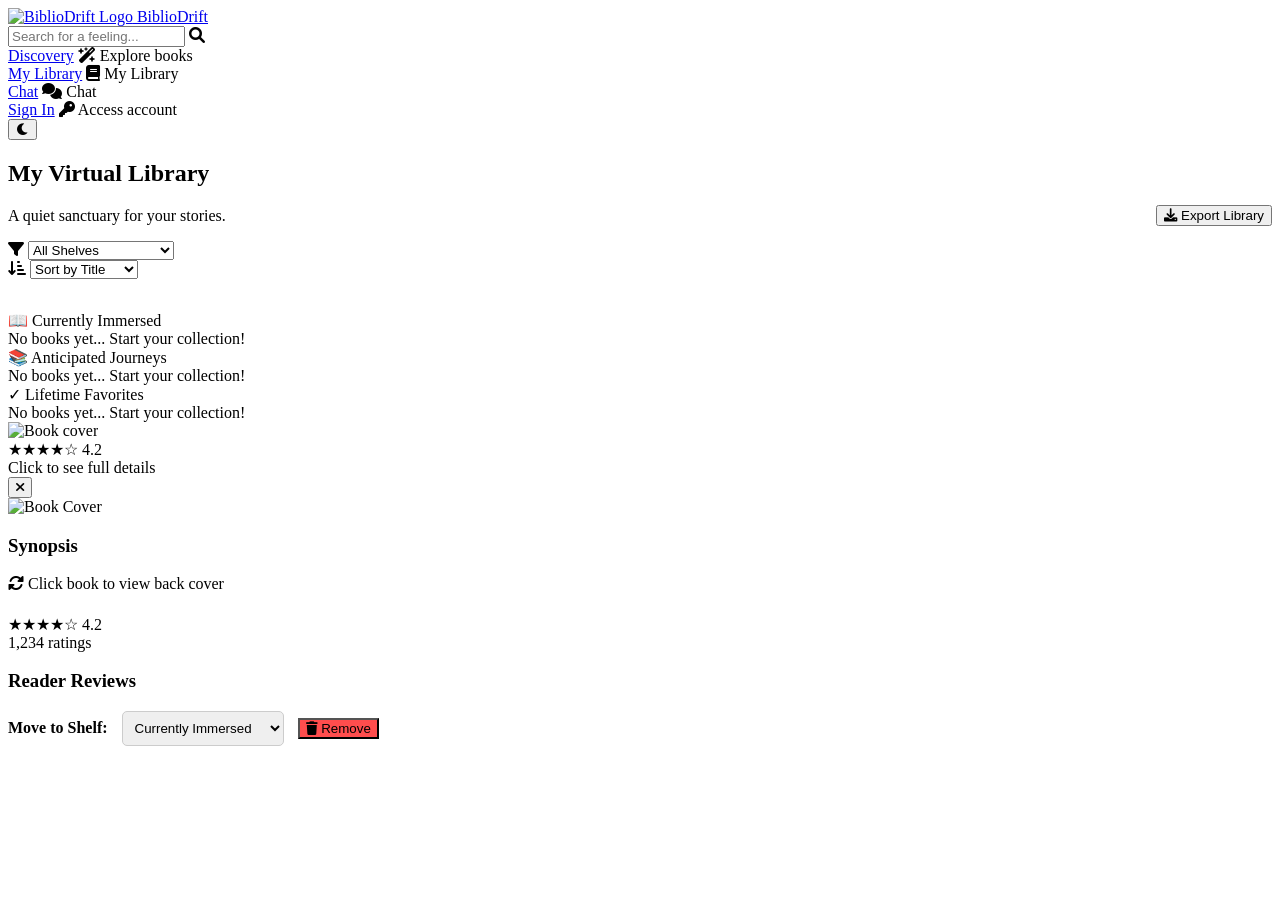
==== library.html @ 1de39220 "Merge branch 'main' into feat/infinite-scroll-pagination" ====
<!DOCTYPE html>
<html lang="en">

<head>
    <meta charset="UTF-8">
    <meta name="viewport" content="width=device-width, initial-scale=1.0">
    <title>My Library | BiblioDrift</title>
    <link rel="stylesheet" href="style.css">
    <link rel="stylesheet" href="style-responsive.css">
    <link
        href="https://fonts.googleapis.com/css2?family=Playfair+Display:ital,wght@0,400;0,600;1,400&family=Georgia&display=swap"
        rel="stylesheet">
    <link rel="stylesheet" href="https://cdnjs.cloudflare.com/ajax/libs/font-awesome/6.0.0/css/all.min.css">
</head>

<body>

    <header>
        <a href="index.html" class="logo">
            <img style="height: 40px" src="biblioDrift_favicon.png" alt="BiblioDrift Logo"> BiblioDrift
        </a>
        <div class="header-controls">
            <div class="search-bar">
                <input type="text" id="searchInput" class="search-input" placeholder="Search for a feeling...">
                <i class="fa-solid fa-search search-icon"></i>
            </div>
            <nav class="nav-links">
                <div class="tooltip">
                    <a href="index.html">Discovery</a>
                    <span class="tooltip-text"><i class="fa-solid fa-wand-magic-sparkles"></i> Explore books</span>
                </div>
                <div class="tooltip">
                    <a href="library.html" class="active">My Library</a>
                    <span class="tooltip-text"><i class="fa-solid fa-book"></i> My Library</span>
                </div>
                <div class="tooltip">
                    <a href="chat.html">Chat</a>
                    <span class="tooltip-text"><i class="fa-solid fa-comments"></i> Chat</span>
                </div>
                <!-- DYNAMIC AUTH LINK -->
                <div class="tooltip">
                    <a href="auth.html" id="navAuthLink">Sign In</a>
                    <span class="tooltip-text" id="navAuthTooltip"><i class="fa-solid fa-key"></i> Access account</span>
                </div>
            </nav>
            <button id="themeToggle" class="btn-icon" title="Toggle Theme">
                <i class="fa-solid fa-moon"></i>
            </button>
        </div>
    </header>

    <main>
        <section class="hero" style="padding-bottom: 2rem; position: relative;">
            <h1>My Virtual Library</h1>
            <p>A quiet sanctuary for your stories.</p>

            <button id="export-library" class="btn-icon" style="position: absolute; top: 45px; right: 0;"
                title="Export Library">
                <i class="fa-solid fa-download"></i> Export Library
            </button>
            <div class="sort-controls">
                <div class="filter-group">
                    <i class="fa-solid fa-filter"></i>
                    <select id="library-filter" class="sort-select">
                        <option value="all">All Shelves</option>
                        <option value="current">Currently Immersed</option>
                        <option value="want">Anticipated Journeys</option>
                        <option value="finished">Finished Books</option>
                    </select>
                </div>
                <div class="filter-group">
                    <i class="fa-solid fa-arrow-down-short-wide"></i>
                    <select id="library-sort" class="sort-select">
                        <option value="title">Sort by Title</option>
                        <option value="author">Sort by Author</option>
                        <option value="rating">Sort by Rating</option>
                        <option value="pages">Sort by Pages</option>
                    </select>
                </div>
            </div>
        </section>


        <!-- 3D Bookshelf Container -->
        <div class="bookshelf-3d-container" id="library-shelves">

            <!-- Currently Reading Shelf -->
            <div class="shelf-section-3d">
                <span class="shelf-label">📖 Currently Immersed</span>
                <div class="bookshelf-3d">
                    <div class="books-row-3d" id="shelf-current-3d">
                        <!-- Books will be injected via JS -->
                    </div>
                </div>
            </div>

            <!-- Want to Read Shelf -->
            <div class="shelf-section-3d">
                <span class="shelf-label">📚 Anticipated Journeys</span>
                <div class="bookshelf-3d">
                    <div class="books-row-3d" id="shelf-want-3d">
                        <!-- Books will be injected via JS -->
                    </div>
                </div>
            </div>

            <!-- Finished Reading Shelf -->
            <div class="shelf-section-3d">
                <span class="shelf-label">✓ Lifetime Favorites</span>
                <div class="bookshelf-3d">
                    <div class="books-row-3d" id="shelf-finished-3d">
                        <!-- Books will be injected via JS -->
                    </div>
                </div>
            </div>

        </div>

        <!-- Book Tooltip (positioned dynamically) -->
        <div class="book-tooltip" id="book-tooltip">
            <div class="tooltip-header">
                <img class="tooltip-cover" id="tooltip-cover" src="" alt="Book cover">
                <div class="tooltip-info">
                    <div class="tooltip-title" id="tooltip-title"></div>
                    <div class="tooltip-author" id="tooltip-author"></div>
                    <div class="tooltip-rating">
                        <span class="tooltip-stars" id="tooltip-stars">★★★★☆</span>
                        <span class="tooltip-rating-text" id="tooltip-rating-text">4.2</span>
                    </div>
                </div>
            </div>
            <div class="tooltip-description" id="tooltip-description"></div>
            <div class="tooltip-hint">Click to see full details</div>
        </div>

        <!-- Book Detail Modal -->
        <div class="book-detail-modal" id="book-detail-modal">
            <button class="modal-close-btn" id="modal-close-btn">
                <i class="fa-solid fa-times"></i>
            </button>
            <div class="book-detail-content">
                <div class="book-expanded-layout">
                    <!-- Left Column: Interactive 3D Book -->
                    <div class="book-stage">
                        <div class="book-3d-scene">
                            <!-- Click on the book to flip it -->
                            <div class="book-object" id="book-3d-object">
                                <!-- Front Face -->
                                <div class="book-face face-front">
                                    <img id="modal-cover" src="" alt="Book Cover">
                                    <div class="spine-overlay"></div>
                                    <div class="lighting-sheen"></div>
                                </div>
                                
                                <!-- Spine Face -->
                                <div class="book-face face-spine"></div>
                                
                                <!-- Back Face -->
                                <div class="book-face face-back">
                                    <div class="back-paper-texture">
                                        <div class="back-content-scroll" id="modal-back-cover">
                                            <!-- Description injected here -->
                                            <h3 class="synopsis-title">Synopsis</h3>
                                            <p id="modal-description" class="book-description-text"></p>
                                        </div>
                                    </div>
                                </div>
                                
                                <!-- Paper Edges -->
                                <div class="book-face face-right"></div>
                                <div class="book-face face-top"></div>
                                <div class="book-face face-bottom"></div>
                            </div>
                        </div>
                        <div class="flip-instruction">
                            <i class="fa-solid fa-rotate"></i> Click book to view back cover
                        </div>
                    </div>

                    <!-- Right Column: Info & Details -->
                    <div class="book-info-panel">
                        <div class="book-header">
                            <h1 class="book-title-large" id="modal-title"></h1>
                            <p class="book-author-large" id="modal-author"></p>
                        </div>

                        <div class="book-stats-row">
                            <div class="stat-item">
                                <div class="book-rating-large">
                                    <span class="rating-stars-large" id="modal-stars">★★★★☆</span>
                                    <span class="rating-score" id="modal-rating-score">4.2</span>
                                </div>
                                <span class="stat-label" id="modal-rating-count">1,234 ratings</span>
                            </div>
                            <div class="stat-item">
                                <div class="book-categories" id="modal-categories"></div>
                            </div>
                        </div>
                        
                        <div class="book-reviews-section">
                            <h3>Reader Reviews</h3>
                            <div id="modal-reviews" class="reviews-scroll-container">
                                <!-- Reviews injected via JS -->
                            </div>
                        </div>

                        <div class="book-actions-section">
                            <label for="modal-shelf-select" style="margin-right: 10px; font-weight: bold;">Move to Shelf:</label>
                            <select id="modal-shelf-select" class="shelf-select" style="padding: 0.5rem; border-radius: 5px; border: 1px solid #ccc;">
                                <option value="current">Currently Immersed</option>
                                <option value="want">Anticipated Journeys</option>
                                <option value="finished">Lifetime Favorites</option>
                            </select>
                            <!-- Issue #23: Remove from Library button UI -->
                            <button class="action-btn-primary remove-from-library" id="modal-remove-btn" style="margin-left: 10px; background-color: #ff4d4d;">
                                <i class="fa-solid fa-trash"></i>
                                Remove
                            </button>
                        </div>
                    </div>
                </div>
            </div>
        </div>

    </main>

    <script src="library-3d.js"></script>
    <script src="app.js"></script>
    <script src="footer.js"></script>
    <script src="script/header-scroll.js"></script>
    <script>
        document.addEventListener('DOMContentLoaded', () => {
            const isLoggedIn = localStorage.getItem('isLoggedIn') === 'true';
            if (isLoggedIn) {
                const link = document.getElementById('navAuthLink');
                const tooltip = document.getElementById('navAuthTooltip');

                if (link) {
                    link.innerHTML = '<i class="fa-solid fa-user"></i>';
                    link.href = 'profile.html';
                    link.classList.remove('active'); // library is active, not profile
                }
                if (tooltip) {
                    tooltip.innerHTML = '<i class="fa-solid fa-address-card"></i> View Profile';
                }
            }
        });
    </script>
</body>

</html>
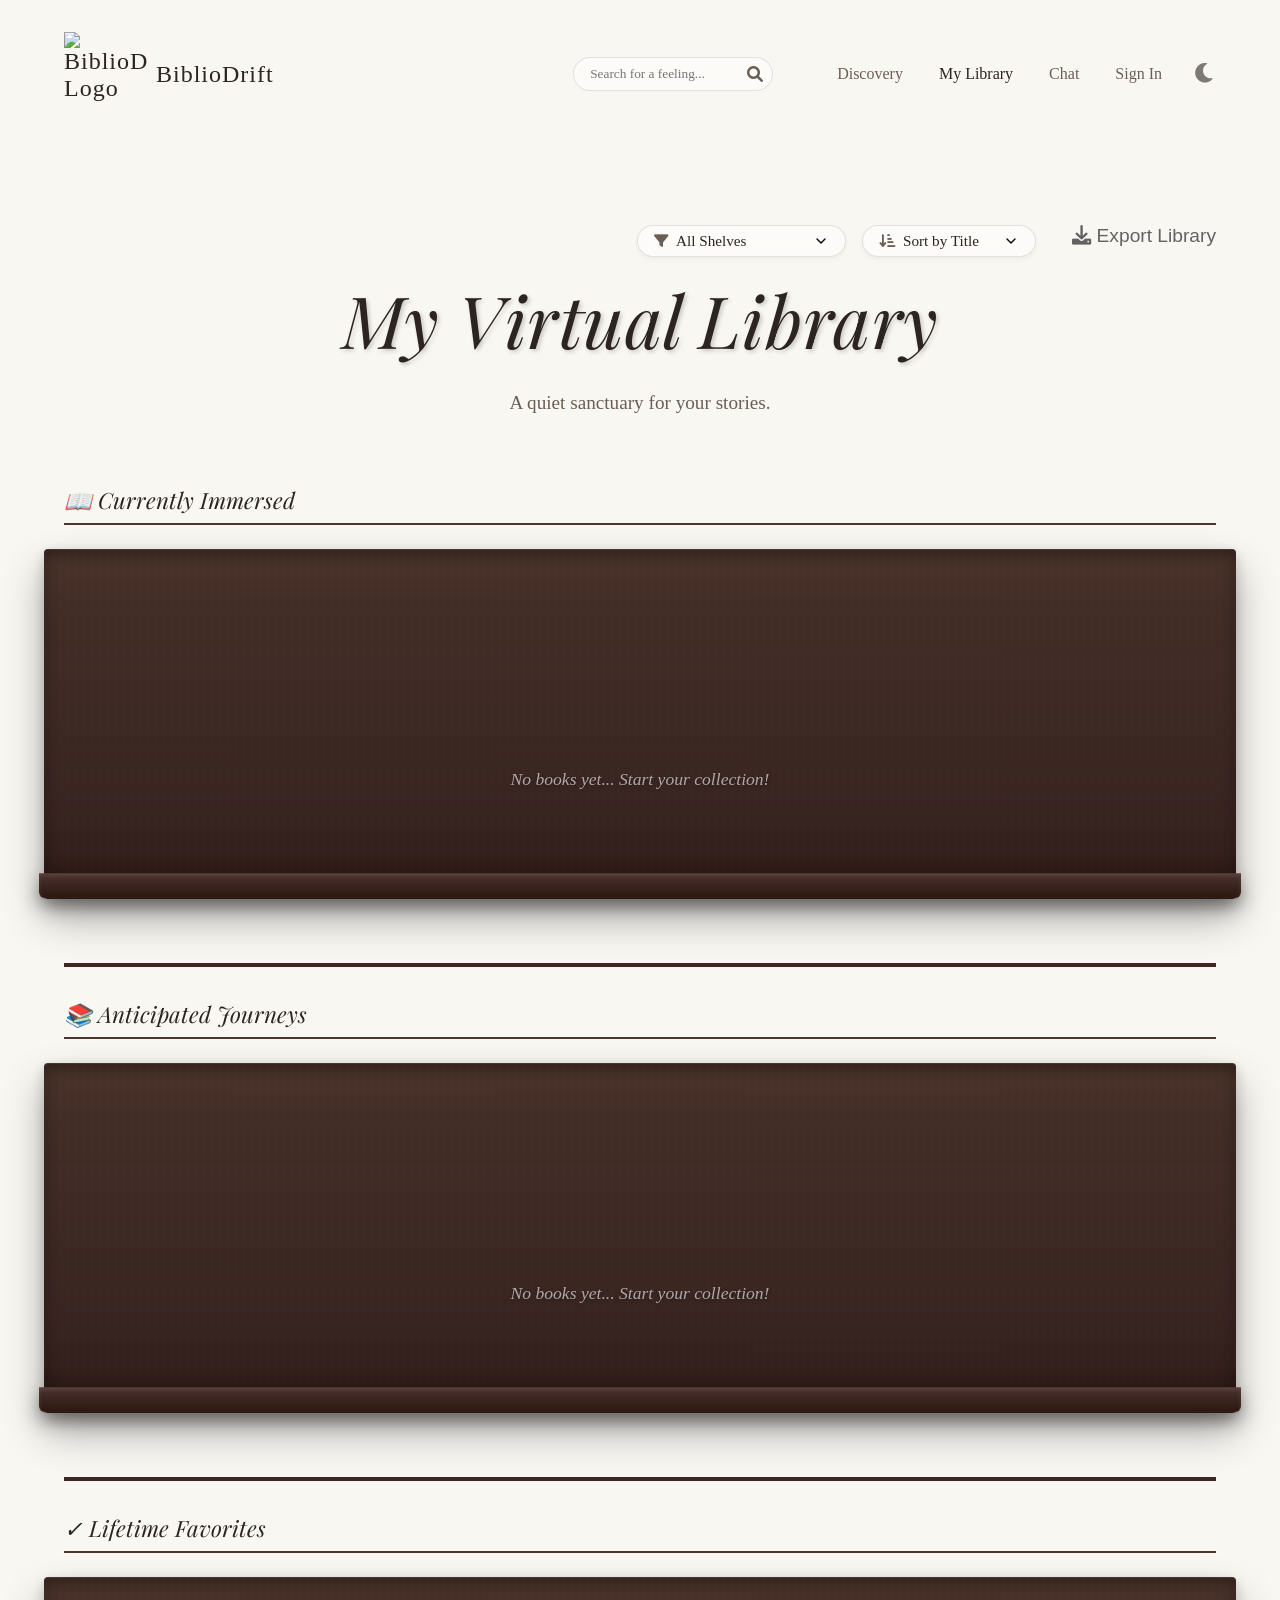
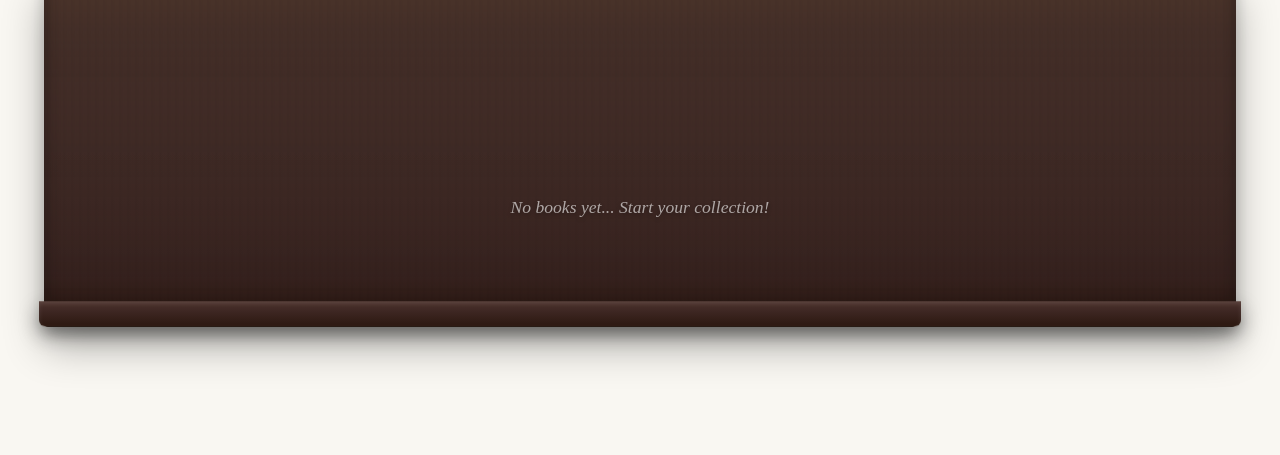
==== commit a520153a: "Merge main into review-pr-176: resolved conflicts, kept PR #176 3D book features" ====
--- a/library.html
+++ b/library.html
@@ -224,7 +224,9 @@
 
     </main>
 
+    <script src="config.js"></script>
     <script src="library-3d.js"></script>
+    <script src="config.js"></script>
     <script src="app.js"></script>
     <script src="footer.js"></script>
     <script src="script/header-scroll.js"></script>
--- a/style.css
+++ b/style.css
@@ -0,0 +1,6867 @@
+:root {
+    /* Day Theme (Default) */
+    --bg-color: #f9f7f2;
+    --header-bg: rgba(249, 247, 242, 0.8);
+    --text-main: #2c2420;
+    --text-muted: #6b5e55;
+    --accent-gold: #d4af37;
+    --wood-dark: #5d4037;
+    --wood-light: #8d6e63;
+    --glass-bg: rgba(255, 255, 255, 0.1);
+    --glass-border: rgba(255, 255, 255, 0.2);
+    --shadow-soft: 0 10px 30px rgba(0, 0, 0, 0.05);
+    --input-bg: rgba(255, 255, 255, 0.5);
+    --input-border: rgba(0, 0, 0, 0.1);
+    --book-bg: #fff;
+    --paper-color: #fffdf9;
+
+    /* Vibe Colors */
+    --vibe-mystery: #78909c;
+    --vibe-romance: #ef9a9a;
+    --vibe-classic: #a1887f;
+
+    /* Dimensions */
+    --book-width: 160px;
+    --book-height: 240px;
+    --book-thick: 40px;
+
+    /* Z-Index Scale */
+    --z-base: 1;
+    --z-book-hover: 100;
+    --z-header: 500;
+    --z-overlay: 900;
+    --z-modal: 1000;
+    --z-tooltip: 1500;
+    --z-toast: 2000;
+}
+
+/* Infinite Scroll Sentinel */
+.scroll-sentinel {
+    display: flex;
+    justify-content: center;
+    align-items: center;
+    gap: 10px;
+    padding: 2rem;
+    width: 100%;
+    color: var(--text-muted, #777);
+    transition: opacity 0.3s ease;
+}
+
+.scroll-sentinel.hidden {
+    display: none;
+    opacity: 0;
+    pointer-events: none;
+}
+
+.scroll-sentinel .fa-spinner {
+    color: var(--text-muted);
+    animation: spin 1s linear infinite;
+}
+
+.cozy-text {
+    font-style: italic;
+    color: var(--text-muted);
+}
+
+@keyframes spin {
+    from { transform: rotate(0deg); }
+    to { transform: rotate(360deg); }
+}
+
+[data-theme="night"] {
+    /* Night Theme (Dark Wood) */
+    --bg-color: #1e1a18;
+    --header-bg: rgba(30, 26, 24, 0.85);
+    --text-main: #e0d5cb;
+    --text-muted: #a89a8e;
+    --accent-gold: #fccb4e;
+    --wood-dark: #3e2723;
+    --wood-light: #5d4037;
+    --glass-bg: rgba(0, 0, 0, 0.3);
+    --glass-border: rgba(255, 255, 255, 0.05);
+    --shadow-soft: 0 10px 40px rgba(0, 0, 0, 0.4);
+    --input-bg: rgba(0, 0, 0, 0.2);
+    --input-border: rgba(255, 255, 255, 0.1);
+    --book-bg: #2c2420;
+    --paper-color: #e0d5cb;
+}
+
+* {
+    box-sizing: border-box;
+    margin: 0;
+    padding: 0;
+}
+
+html {
+    scroll-behavior: smooth;
+}
+
+body {
+    background-color: var(--bg-color);
+    color: var(--text-main);
+    font-family: "Georgia", serif;
+    /* Classic serif for books */
+    overflow-x: hidden;
+    min-height: 100vh;
+}
+
+/* Global Wooden Scrollbar Styling */
+::-webkit-scrollbar {
+    width: 12px;
+}
+
+::-webkit-scrollbar-track {
+    background: var(--bg-color);
+}
+
+::-webkit-scrollbar-thumb {
+    background: linear-gradient(180deg, var(--wood-dark), var(--wood-light));
+    border-radius: 6px;
+    border: 2px solid var(--bg-color);
+}
+
+::-webkit-scrollbar-thumb:hover {
+    background: linear-gradient(180deg, var(--wood-light), var(--wood-dark));
+    box-shadow: inset 0 0 6px rgba(0, 0, 0, 0.3);
+}
+
+h1,
+h2,
+h3 {
+    font-weight: normal;
+    font-family: "Playfair Display", serif;
+    /* Elegant headings */
+}
+
+/* --- Layout --- */
+header {
+    padding: 2rem 4rem;
+    display: flex;
+    justify-content: space-between;
+    align-items: center;
+    position: sticky;
+    top: 0;
+    z-index: 100;
+    background: var(--header-bg);
+    backdrop-filter: blur(10px);
+    transition: background 0.5s ease;
+}
+
+.header-controls {
+    display: flex;
+    align-items: center;
+    gap: 2rem;
+}
+
+.search-bar {
+    position: relative;
+    display: flex;
+    align-items: center;
+}
+
+.search-input {
+    background: var(--input-bg);
+    border: 1px solid var(--input-border);
+    padding: 0.5rem 1rem;
+    border-radius: 20px;
+    font-family: "Georgia", serif;
+    width: 200px;
+    transition: all 0.3s ease;
+    outline: none;
+    color: var(--text-main);
+}
+
+.search-input:focus {
+    background: var(--book-bg);
+    width: 300px;
+    box-shadow: var(--shadow-soft);
+}
+
+.search-icon {
+    position: absolute;
+    right: 10px;
+    color: var(--text-muted);
+    cursor: pointer;
+    transition: color 0.3s ease;
+}
+
+.search-icon:hover {
+    color: var(--text-main);
+}
+
+.logo {
+    font-size: 1.5rem;
+    letter-spacing: 1px;
+    color: var(--text-main);
+    text-decoration: none;
+    display: flex;
+    align-items: center;
+    gap: 0.5rem;
+}
+
+.nav-links a {
+    text-decoration: none;
+    color: var(--text-muted);
+    margin-left: 2rem;
+    transition: color 0.3s ease;
+}
+
+.nav-links a:hover,
+.nav-links a.active {
+    color: var(--text-main);
+}
+
+/* === ANIMATED HOVER TOOLTIPS FOR NAVIGATION (NEW) === */
+.tooltip {
+    position: relative;
+    display: inline-block;
+}
+
+.tooltip-text {
+    position: absolute;
+    left: 50%;
+    bottom: calc(100% + 8px);
+    transform: translateX(-50%) scale(0.95) translateY(6px);
+    padding: 10px 14px;
+    background: #fffaf3;
+    color: #2b2b2b;
+    font-size: 13px;
+    font-weight: 500;
+    white-space: nowrap;
+    border-radius: 10px;
+    box-shadow: 0 8px 20px rgba(0, 0, 0, 0.15);
+    border: 1px solid rgba(0, 0, 0, 0.08);
+    opacity: 0;
+    visibility: hidden;
+    pointer-events: none;
+    transition: all 0.25s ease;
+    z-index: 9999;
+}
+
+.tooltip-text::after {
+    content: "";
+    position: absolute;
+    top: 100%;
+    left: 50%;
+    transform: translateX(-50%) rotate(45deg);
+    width: 12px;
+    height: 12px;
+    background: #fffaf3;
+    border-left: 1px solid rgba(0, 0, 0, 0.08);
+    border-bottom: 1px solid rgba(0, 0, 0, 0.08);
+}
+
+.tooltip:hover .tooltip-text {
+    opacity: 1;
+    visibility: visible;
+    transform: translateX(-40%) scale(1) translateY(0);
+}
+
+.tooltip-text i {
+    margin-right: 5px;
+    color: var(--accent-gold);
+}
+
+main {
+    padding: 2rem 4rem;
+    max-width: 1400px;
+    margin: 0 auto;
+}
+
+/* --- Hero --- */
+.hero {
+    text-align: center;
+    padding: 6rem 1rem;
+    animation: heroFade 1s ease-out;
+}
+
+@keyframes heroFade {
+    from {
+        opacity: 0;
+        transform: translateY(15px);
+    }
+
+    to {
+        opacity: 1;
+        transform: translateY(0);
+    }
+}
+
+.hero h1 {
+    font-size: clamp(2.5rem, 8vw, 4.5rem);
+    margin-bottom: 1.5rem;
+    font-style: italic;
+    line-height: 1.2;
+    letter-spacing: 0.5px;
+    text-shadow: 2px 2px 4px rgba(0, 0, 0, 0.2);
+}
+
+.hero p {
+    color: var(--text-muted);
+    font-size: 1.2rem;
+    line-height: 1.8;
+    max-width: 55ch;
+    margin: 0 auto;
+}
+
+/* --- Curated Tables (Horizontal Scroll) --- */
+.curated-section {
+    margin-bottom: 6rem;
+}
+
+.section-header {
+    margin-bottom: 2rem;
+    border-bottom: 1px solid rgba(0, 0, 0, 0.05);
+    padding-bottom: 0.5rem;
+    display: flex;
+    justify-content: space-between;
+    align-items: baseline;
+}
+
+.curated-row {
+    display: flex;
+    gap: 3rem;
+    padding: 2rem 1rem;
+    overflow-x: visible;
+    /* Allow 3D overflow */
+    perspective: 1000px;
+}
+
+/* --- 3D Book Component --- */
+.book-scene {
+    position: relative;
+    width: var(--book-width);
+    height: var(--book-height);
+    perspective: 1000px;
+    cursor: pointer;
+    /* Random slight rotation for organic feel - handled in JS usually, but default here */
+}
+
+.book {
+    width: 100%;
+    height: 100%;
+    position: relative;
+    transform-style: preserve-3d;
+    /* Bouncy cozy feel */
+    transform-origin: center center -20px;
+    /* Pivot inside the book */
+    animation: floatIn 0.8s ease-out backwards;
+}
+
+@keyframes floatIn {
+    from {
+        opacity: 0;
+        transform: translateY(50px) scale(0.9);
+    }
+
+    to {
+        opacity: 1;
+        transform: translateY(0) scale(1);
+    }
+}
+
+.book.flipped {
+    transform: rotateY(180deg) scale(1.2) translateZ(50px);
+    /* Expand and bring closer */
+    z-index: 100;
+}
+
+/* Book Faces */
+.book__face {
+    position: absolute;
+    width: 100%;
+    height: 100%;
+    backface-visibility: hidden;
+    /* Hide back when front is clear */
+    border-radius: 4px 8px 8px 4px;
+    box-shadow: 5px 5px 15px rgba(0, 0, 0, 0.15);
+}
+
+.book__face--front {
+    background: var(--book-bg);
+    transform: rotateY(0deg);
+    z-index: 2;
+}
+
+.book__face--front img {
+    width: 100%;
+    height: 100%;
+    object-fit: cover;
+    border-radius: 4px 8px 8px 4px;
+}
+
+.book__face--back {
+    transform: rotateY(180deg);
+    background: var(--paper-color);
+    /* Paper color */
+    padding: 1.5rem;
+    display: flex;
+    flex-direction: column;
+    justify-content: space-between;
+    border: 1px solid var(--glass-border);
+    z-index: 1;
+    color: #2c2420;
+    /* Keep text dark for paper feel even in night mode */
+}
+
+/* The Spine */
+.book__face--spine {
+    position: absolute;
+    width: var(--book-thick);
+    height: 100%;
+    left: 0;
+    top: 0;
+    transform: rotateY(-90deg) translateZ(calc(var(--book-thick) / 2));
+}
+
+/* Improved 3D Box Model */
+/* Re-defining .book for proper thickness volume */
+.book {
+    transform-origin: center center -20px;
+    /* Pivot inside the book */
+}
+
+.book__face--front {
+    transform: translateZ(20px);
+}
+
+.book__face--back {
+    transform: rotateY(180deg) translateZ(20px);
+}
+
+.book__face--spine {
+    width: 40px;
+    height: 100%;
+    background: #333;
+    /* Default spine color */
+    transform: rotateY(-90deg) translateZ(20px);
+    /* Adjust positioning to be flush left of front face */
+    left: -20px;
+    /* Half thickness */
+}
+
+.book__face--right {
+    /* Pages */
+    width: 40px;
+    height: 100%;
+    background: linear-gradient(to right, #fff, #f0f0f0 20%, #fff 40%);
+    transform: rotateY(90deg) translateZ(140px);
+    /* Width - half thickness */
+    left: auto;
+    right: -20px;
+}
+
+/* Hover Effect: Pull out */
+.book-scene:hover .book:not(.flipped) {
+    transform: translateZ(30px) translateY(-10px) rotateY(-10deg);
+}
+
+/* Glassmorphism Overlay (Quick view) */
+.glass-overlay {
+    position: absolute;
+    bottom: 10px;
+    left: 10px;
+    right: 10px;
+    background: rgba(255, 255, 255, 0.7);
+    backdrop-filter: blur(8px);
+    padding: 0.5rem;
+    border-radius: 6px;
+    opacity: 0;
+    transform: translateY(10px);
+    transition: all 0.3s ease;
+    pointer-events: none;
+    /* Let clicks pass to book */
+}
+
+.book-scene:hover .glass-overlay {
+    opacity: 1;
+    transform: translateY(0);
+}
+
+/* Back of book content */
+.handwritten-note {
+    font-family: "Courier New", Courier, monospace;
+    /* Placeholder for handwriting font */
+    color: var(--text-muted);
+    font-size: 0.9rem;
+    line-height: 1.4;
+    background: #fffdc2;
+    padding: 10px;
+    transform: rotate(-2deg);
+    box-shadow: 2px 2px 5px rgba(0, 0, 0, 0.1);
+    margin-bottom: 1rem;
+}
+
+.book-actions {
+    display: flex;
+    gap: 0.5rem;
+}
+
+.btn-icon {
+    border: none;
+    background: none;
+    cursor: pointer;
+    font-size: 1.2rem;
+    opacity: 0.6;
+    transition: opacity 0.2s;
+}
+
+.btn-icon:hover {
+    opacity: 1;
+    transform: scale(1.1);
+}
+
+/* --- Virtual Shelves --- */
+.shelves-container {
+    display: flex;
+    flex-direction: column;
+    gap: 4rem;
+    padding: 2rem 0;
+}
+
+.shelf-row {
+    position: relative;
+    padding: 0 2rem 1.5rem 2rem;
+    /* Realistic Wood Texture Gradient */
+    background:
+        repeating-linear-gradient(90deg,
+            transparent 0,
+            transparent 4px,
+            rgba(0, 0, 0, 0.02) 5px,
+            transparent 10px),
+        linear-gradient(to bottom, #5d4037 0%, #3e2723 100%);
+    border-bottom: 25px solid #281a15;
+    /* Thicker front lip */
+    border-radius: 4px;
+    box-shadow:
+        0 20px 20px -10px rgba(0, 0, 0, 0.3),
+        inset 0 2px 20px rgba(0, 0, 0, 0.2);
+    display: flex;
+    align-items: flex-end;
+    gap: 1.5rem;
+    /* More spacing for expanded books */
+    min-height: 280px;
+}
+
+.shelf-row::after {
+    /* Depth shadow on wall behind books */
+    content: "";
+    position: absolute;
+    bottom: 25px;
+    /* Above bottom lip */
+    left: 0;
+    right: 0;
+    height: 100%;
+    z-index: -1;
+    background: linear-gradient(to bottom,
+            rgba(0, 0, 0, 0.1),
+            rgba(0, 0, 0, 0.4));
+    pointer-events: none;
+}
+
+.shelf-label {
+    position: absolute;
+    top: -20px;
+    left: 0;
+    font-size: 1.2rem;
+    color: var(--wood-light);
+    font-style: italic;
+}
+
+/* --- Mood Analysis Styles --- */
+
+/* Mood Tags on Book Covers */
+.mood-tags {
+    position: absolute;
+    top: 5px;
+    left: 5px;
+    display: flex;
+    flex-direction: column;
+    gap: 2px;
+}
+
+.mood-tag {
+    background: rgba(0, 0, 0, 0.7);
+    color: white;
+    padding: 2px 6px;
+    border-radius: 10px;
+    font-size: 0.7rem;
+    font-weight: bold;
+    text-transform: capitalize;
+}
+
+/* Mood-specific colors */
+.mood-cozy {
+    background: #8d6e63 !important;
+}
+
+.mood-dark {
+    background: #424242 !important;
+}
+
+.mood-mysterious {
+    background: #5e35b1 !important;
+}
+
+.mood-romantic {
+    background: #e91e63 !important;
+}
+
+.mood-adventurous {
+    background: #ff5722 !important;
+}
+
+.mood-melancholy {
+    background: #607d8b !important;
+}
+
+.mood-uplifting {
+    background: #4caf50 !important;
+}
+
+.mood-intense {
+    background: #f44336 !important;
+}
+
+.mood-whimsical {
+    background: #9c27b0 !important;
+}
+
+.mood-thought-provoking {
+    background: #795548 !important;
+}
+
+/* Glass overlay mood tags */
+.glass-mood-tags {
+    margin-top: 0.5rem;
+    display: flex;
+    gap: 0.25rem;
+    flex-wrap: wrap;
+}
+
+.glass-mood-tag {
+    background: rgba(255, 255, 255, 0.3);
+    padding: 1px 4px;
+    border-radius: 8px;
+    font-size: 0.6rem;
+    text-transform: capitalize;
+}
+
+/* Back of book mood analysis */
+.mood-analysis {
+    margin-top: 1rem;
+    padding-top: 0.5rem;
+    border-top: 1px solid rgba(0, 0, 0, 0.1);
+}
+
+.mood-tags-back {
+    display: flex;
+    gap: 0.25rem;
+    flex-wrap: wrap;
+    margin-top: 0.25rem;
+}
+
+.mood-tag-small {
+    background: var(--accent-gold);
+    color: white;
+    padding: 1px 4px;
+    border-radius: 6px;
+    font-size: 0.6rem;
+    text-transform: capitalize;
+}
+
+/* Mood Analysis Modal */
+.mood-modal {
+    position: fixed;
+    top: 0;
+    left: 0;
+    width: 100%;
+    height: 100%;
+    background: rgba(0, 0, 0, 0.7);
+    display: flex;
+    justify-content: center;
+    align-items: center;
+    z-index: 1000;
+    backdrop-filter: blur(5px);
+}
+
+.mood-modal-content {
+    background: var(--book-bg);
+    border-radius: 12px;
+    max-width: 500px;
+    width: 90%;
+    max-height: 80vh;
+    overflow-y: auto;
+    box-shadow: var(--shadow-soft);
+    border: 1px solid var(--glass-border);
+}
+
+.mood-modal-header {
+    padding: 1.5rem;
+    border-bottom: 1px solid var(--glass-border);
+    display: flex;
+    justify-content: space-between;
+    align-items: center;
+}
+
+.mood-modal-header h3 {
+    margin: 0;
+    color: var(--text-main);
+}
+
+.close-modal {
+    background: none;
+    border: none;
+    font-size: 1.5rem;
+    cursor: pointer;
+    color: var(--text-muted);
+    padding: 0;
+    width: 30px;
+    height: 30px;
+    display: flex;
+    align-items: center;
+    justify-content: center;
+}
+
+.close-modal:hover {
+    color: var(--text-main);
+}
+
+.mood-modal-body {
+    padding: 1.5rem;
+}
+
+.mood-section {
+    margin-bottom: 1.5rem;
+}
+
+.mood-section h4 {
+    margin: 0 0 0.5rem 0;
+    color: var(--text-main);
+    font-size: 1rem;
+}
+
+/* Sentiment Bar */
+.sentiment-bar {
+    width: 100%;
+    height: 8px;
+    background: #e0e0e0;
+    border-radius: 4px;
+    overflow: hidden;
+    margin: 0.5rem 0;
+}
+
+.sentiment-fill {
+    height: 100%;
+    background: linear-gradient(to right, #f44336, #ff9800, #4caf50);
+    transition: width 0.3s ease;
+}
+
+/* Large mood tags in modal */
+.mood-tags-large {
+    display: flex;
+    gap: 0.5rem;
+    flex-wrap: wrap;
+}
+
+.mood-tag-large {
+    padding: 0.5rem 1rem;
+    border-radius: 20px;
+    font-size: 0.9rem;
+    font-weight: bold;
+    color: white;
+    text-transform: capitalize;
+}
+
+/* Vibe quote styling */
+.vibe-quote {
+    background: var(--paper-color);
+    padding: 1rem;
+    border-radius: 8px;
+    font-style: italic;
+    color: #2c2420;
+    border-left: 4px solid var(--accent-gold);
+    margin: 0.5rem 0;
+}
+
+/* Mood button in book actions */
+.mood-btn {
+    color: var(--accent-gold) !important;
+}
+
+.mood-btn:hover {
+    color: var(--wood-dark) !important;
+    transform: scale(1.1);
+}
+
+/* Responsive mood modal */
+@media (max-width: 768px) {
+    .mood-modal-content {
+        width: 95%;
+        margin: 1rem;
+    }
+
+    .mood-tags-large {
+        flex-direction: column;
+    }
+
+    .mood-tag-large {
+        text-align: center;
+    }
+}
+
+/* Utilities */
+.hidden {
+    display: none;
+}
+
+.fade-in {
+    animation: fadeIn 1s ease;
+}
+
+@keyframes fadeIn {
+    from {
+        opacity: 0;
+        transform: translateY(10px);
+    }
+
+    to {
+        opacity: 1;
+        transform: translateY(0);
+    }
+}
+
+/* Theme Toggle Button Enhancement */
+#themeToggle {
+    font-size: 1.4rem;
+    color: var(--text-main);
+    cursor: pointer;
+    transition:
+        transform 0.3s ease,
+        color 0.3s ease;
+}
+
+#themeToggle:hover {
+    transform: rotate(15deg) scale(1.1);
+    color: var(--accent-gold);
+}
+
+/* --- Back to Top Button --- */
+.back-to-top {
+    position: fixed;
+    bottom: 2rem;
+    right: 2rem;
+    width: 3rem;
+    height: 3rem;
+    border-radius: 50%;
+    background: var(--header-bg);
+    border: 1px solid var(--glass-border);
+    box-shadow: var(--shadow-soft);
+    display: flex;
+    justify-content: center;
+    align-items: center;
+    z-index: 999;
+    opacity: 1;
+    visibility: visible;
+    transition: all 0.4s ease;
+    backdrop-filter: blur(5px);
+}
+
+.back-to-top.hidden {
+    opacity: 0;
+    visibility: hidden;
+    transform: translateY(20px);
+}
+
+.back-to-top:hover {
+    background: var(--book-bg);
+    transform: translateY(-5px);
+    box-shadow: 0 15px 30px rgba(0, 0, 0, 0.15);
+    color: var(--accent-gold);
+}
+
+/*Footer design */
+
+.footer {
+    min-height: 120px;
+    width: 100%;
+    background-color: #222;
+    display: flex;
+    flex-direction: column;
+    justify-content: center;
+    align-items: center;
+    gap: 1.2rem;
+    padding: 2rem 0;
+    margin-top: 4rem;
+}
+
+.social_icons {
+    display: flex;
+    gap: 2rem;
+    z-index: 999;
+}
+
+.social_icons a {
+    color: var(--accent-gold);
+    font-size: 2rem;
+    transition:
+        transform 0.3s ease,
+        color 0.3s ease;
+    text-decoration: none;
+}
+
+.social_icons a:hover {
+    color: white;
+    transform: translateY(-5px);
+}
+
+.reading-progress {
+    margin-top: 0.75rem;
+    opacity: 0.85;
+}
+
+.progress-slider {
+    width: 100%;
+    accent-color: var(--accent-gold);
+}
+
+.reading-progress small {
+    font-size: 0.7rem;
+    opacity: 0.7;
+}
+
+/* --- Glass Modal --- */
+.glass-modal {
+    margin: auto;
+    width: 90%;
+    max-width: 900px;
+    background: transparent;
+    border: none;
+    padding: 0;
+    overflow: visible;
+}
+
+.glass-modal::backdrop {
+    background: rgba(0, 0, 0, 0.4);
+    backdrop-filter: blur(5px);
+}
+
+.modal-content {
+    background: rgba(255, 255, 255, 0.65);
+    backdrop-filter: blur(20px);
+    -webkit-backdrop-filter: blur(20px);
+    border: 1px solid var(--glass-border);
+    border-radius: 20px;
+    box-shadow: 0 25px 50px -12px rgba(0, 0, 0, 0.25);
+    padding: 2.5rem;
+    position: relative;
+    overflow: hidden;
+    animation: modalIn 0.4s cubic-bezier(0.175, 0.885, 0.32, 1.275);
+}
+
+[data-theme="night"] .modal-content {
+    background: rgba(30, 26, 24, 0.8);
+    border: 1px solid rgba(255, 255, 255, 0.1);
+}
+
+@keyframes modalIn {
+    from {
+        opacity: 0;
+        transform: scale(0.9) translateY(20px);
+    }
+
+    to {
+        opacity: 1;
+        transform: scale(1) translateY(0);
+    }
+}
+
+.close-modal-btn {
+    position: absolute;
+    top: 1.5rem;
+    right: 1.5rem;
+    background: var(--glass-bg);
+    border: none;
+    width: 2.5rem;
+    height: 2.5rem;
+    border-radius: 50%;
+    cursor: pointer;
+    font-size: 1.2rem;
+    color: var(--text-muted);
+    transition: all 0.2s;
+    display: flex;
+    justify-content: center;
+    align-items: center;
+    z-index: 10;
+}
+
+.close-modal-btn:hover {
+    background: var(--accent-gold);
+    color: #fff;
+    transform: rotate(90deg);
+}
+
+.modal-body {
+    display: grid;
+    grid-template-columns: 300px 1fr;
+    gap: 3rem;
+}
+
+.modal-media {
+    display: flex;
+    justify-content: center;
+    align-items: center;
+}
+
+.modal-media img {
+    width: 100%;
+    height: auto;
+    border-radius: 12px;
+    box-shadow: 10px 10px 30px rgba(0, 0, 0, 0.2);
+    transform: rotate(-3deg);
+    transition: transform 0.3s;
+}
+
+.modal-media img:hover {
+    transform: rotate(0) scale(1.02);
+}
+
+.modal-info {
+    display: flex;
+    flex-direction: column;
+    gap: 1.5rem;
+}
+
+.modal-info h2 {
+    font-size: 2.5rem;
+    line-height: 1.2;
+    margin-bottom: 0;
+}
+
+.modal-subtitle {
+    font-size: 1.2rem;
+    color: var(--text-muted);
+    font-style: italic;
+    margin-top: -1rem;
+}
+
+/* AI Insight Box */
+.ai-insight-box {
+    background: linear-gradient(135deg,
+            rgba(255, 255, 255, 0.4),
+            rgba(255, 255, 255, 0.1));
+    border: 1px solid var(--glass-border);
+    padding: 1.5rem;
+    border-radius: 15px;
+    position: relative;
+    margin-top: 1rem;
+}
+
+[data-theme="night"] .ai-insight-box {
+    background: linear-gradient(135deg,
+            rgba(255, 255, 255, 0.05),
+            rgba(0, 0, 0, 0.2));
+}
+
+.ai-insight-box::before {
+    content: "";
+    position: absolute;
+    top: 0;
+    left: 0;
+    right: 0;
+    height: 2px;
+    background: linear-gradient(90deg,
+            transparent,
+            var(--accent-gold),
+            transparent);
+    opacity: 0.5;
+}
+
+.ai-header {
+    display: flex;
+    align-items: center;
+    gap: 0.8rem;
+    font-family: "Courier New", monospace;
+    /* Tech feel */
+    font-weight: bold;
+    color: var(--accent-gold);
+    margin-bottom: 1rem;
+    text-transform: uppercase;
+    letter-spacing: 1px;
+    font-size: 0.9rem;
+}
+
+#modal-summary {
+    line-height: 1.6;
+    color: var(--text-main);
+}
+
+.modal-actions {
+    margin-top: auto;
+    display: flex;
+    gap: 1rem;
+}
+
+.btn-primary {
+    background: var(--text-main);
+    color: var(--bg-color);
+    border: none;
+    padding: 1rem 2rem;
+    border-radius: 30px;
+    font-family: "Georgia", serif;
+    font-size: 1.1rem;
+    cursor: pointer;
+    transition: all 0.3s;
+    display: flex;
+    align-items: center;
+    gap: 0.8rem;
+}
+
+.btn-primary:hover {
+    background: var(--accent-gold);
+    color: #fff;
+    transform: translateY(-2px);
+    box-shadow: 0 5px 15px rgba(0, 0, 0, 0.1);
+}
+
+/* Responsive Modal */
+@media (max-width: 768px) {
+    .modal-body {
+        grid-template-columns: 1fr;
+    }
+
+    .modal-media img {
+        max-width: 200px;
+        transform: rotate(0);
+    }
+
+    .modal-content {
+        padding: 1.5rem;
+    }
+}
+
+/* ===== CHAT INTERFACE STYLES ===== */
+
+.chat-container {
+    max-width: 900px;
+    margin: 0 auto;
+    height: calc(100vh - 80px);
+    display: flex;
+    flex-direction: column;
+    background: var(--glass-bg);
+    backdrop-filter: blur(20px);
+    border: 1px solid var(--glass-border);
+    border-radius: 20px;
+    overflow: hidden;
+    box-shadow: var(--shadow-soft);
+}
+
+.chat-header {
+    padding: 20px 25px;
+    background: var(--glass-bg);
+    border-bottom: 1px solid var(--glass-border);
+    display: flex;
+    justify-content: space-between;
+    align-items: center;
+}
+
+.bookseller-info {
+    display: flex;
+    align-items: center;
+    gap: 15px;
+}
+
+.bookseller-avatar {
+    width: 50px;
+    height: 50px;
+    background: var(--accent-gold);
+    border-radius: 50%;
+    display: flex;
+    align-items: center;
+    justify-content: center;
+    color: var(--wood-dark);
+    font-size: 20px;
+    box-shadow: 0 4px 15px rgba(212, 175, 55, 0.3);
+}
+
+.bookseller-details h2 {
+    font-family: 'Playfair Display', serif;
+    color: var(--text-main);
+    font-size: 1.4rem;
+    margin-bottom: 4px;
+}
+
+.status {
+    display: flex;
+    align-items: center;
+    gap: 8px;
+    color: var(--text-muted);
+    font-size: 0.9rem;
+}
+
+.status-dot {
+    width: 8px;
+    height: 8px;
+    background: #4caf50;
+    border-radius: 50%;
+    animation: pulse 2s infinite;
+}
+
+@keyframes pulse {
+
+    0%,
+    100% {
+        opacity: 1;
+    }
+
+    50% {
+        opacity: 0.5;
+    }
+}
+
+.chat-actions {
+    display: flex;
+    gap: 10px;
+}
+
+.action-btn {
+    width: 40px;
+    height: 40px;
+    background: var(--glass-bg);
+    border: 1px solid var(--glass-border);
+    border-radius: 10px;
+    color: var(--text-muted);
+    cursor: pointer;
+    transition: all 0.3s ease;
+    display: flex;
+    align-items: center;
+    justify-content: center;
+}
+
+.action-btn:hover {
+    background: var(--accent-gold);
+    color: var(--wood-dark);
+    transform: translateY(-2px);
+}
+
+.chat-messages {
+    flex: 1;
+    overflow-y: auto;
+    padding: 20px 25px;
+    display: flex;
+    flex-direction: column;
+    gap: 20px;
+}
+
+.message {
+    display: flex;
+    gap: 12px;
+    max-width: 80%;
+}
+
+.message.user-message {
+    align-self: flex-end;
+    flex-direction: row-reverse;
+}
+
+.message-avatar {
+    width: 35px;
+    height: 35px;
+    border-radius: 50%;
+    display: flex;
+    align-items: center;
+    justify-content: center;
+    font-size: 14px;
+    flex-shrink: 0;
+}
+
+.bookseller-message .message-avatar {
+    background: var(--accent-gold);
+    color: var(--wood-dark);
+}
+
+.user-message .message-avatar {
+    background: var(--wood-light);
+    color: var(--paper-color);
+}
+
+.message-content {
+    flex: 1;
+}
+
+.message-bubble {
+    background: var(--glass-bg);
+    border: 1px solid var(--glass-border);
+    border-radius: 18px;
+    padding: 15px 18px;
+    backdrop-filter: blur(10px);
+    box-shadow: 0 4px 15px rgba(0, 0, 0, 0.1);
+}
+
+.user-message .message-bubble {
+    background: var(--accent-gold);
+    color: var(--wood-dark);
+    border-color: var(--accent-gold);
+}
+
+.message-bubble p {
+    margin-bottom: 8px;
+    line-height: 1.5;
+    color: var(--text-main);
+}
+
+.user-message .message-bubble p {
+    color: var(--wood-dark);
+}
+
+.message-bubble p:last-child {
+    margin-bottom: 0;
+}
+
+.message-time {
+    font-size: 0.75rem;
+    color: var(--text-muted);
+    margin-top: 5px;
+    text-align: left;
+}
+
+.user-message .message-time {
+    text-align: right;
+}
+
+.quick-suggestions {
+    padding: 15px 25px;
+    border-top: 1px solid var(--glass-border);
+    background: var(--glass-bg);
+}
+
+.suggestions-header {
+    font-size: 0.9rem;
+    color: var(--text-muted);
+    margin-bottom: 12px;
+}
+
+.suggestions-list {
+    display: flex;
+    gap: 10px;
+    flex-wrap: wrap;
+}
+
+.suggestion-btn {
+    background: var(--glass-bg);
+    border: 1px solid var(--glass-border);
+    border-radius: 20px;
+    padding: 8px 15px;
+    color: var(--text-main);
+    cursor: pointer;
+    transition: all 0.3s ease;
+    font-size: 0.85rem;
+    display: flex;
+    align-items: center;
+    gap: 6px;
+    backdrop-filter: blur(10px);
+}
+
+.suggestion-btn:hover {
+    background: var(--accent-gold);
+    color: var(--wood-dark);
+    transform: translateY(-2px);
+    box-shadow: 0 4px 15px rgba(212, 175, 55, 0.3);
+}
+
+.chat-input-container {
+    padding: 20px 25px;
+    border-top: 1px solid var(--glass-border);
+    background: var(--glass-bg);
+}
+
+.chat-input-wrapper {
+    display: flex;
+    gap: 12px;
+    align-items: flex-end;
+    background: var(--input-bg);
+    border: 1px solid var(--input-border);
+    border-radius: 20px;
+    padding: 12px 15px;
+    backdrop-filter: blur(10px);
+}
+
+#chatInput {
+    flex: 1;
+    background: transparent;
+    border: none;
+    outline: none;
+    color: var(--text-main);
+    font-size: 1rem;
+    line-height: 1.4;
+    resize: none;
+    min-height: 24px;
+    max-height: 120px;
+    font-family: inherit;
+}
+
+#chatInput::placeholder {
+    color: var(--text-muted);
+}
+
+.send-btn {
+    width: 40px;
+    height: 40px;
+    background: var(--accent-gold);
+    border: none;
+    border-radius: 50%;
+    color: var(--wood-dark);
+    cursor: pointer;
+    transition: all 0.3s ease;
+    display: flex;
+    align-items: center;
+    justify-content: center;
+    flex-shrink: 0;
+}
+
+.send-btn:hover {
+    transform: scale(1.1);
+    box-shadow: 0 4px 15px rgba(212, 175, 55, 0.4);
+}
+
+.send-btn:disabled {
+    opacity: 0.5;
+    cursor: not-allowed;
+    transform: none;
+}
+
+.input-hint {
+    margin-top: 8px;
+    font-size: 0.8rem;
+    color: var(--text-muted);
+    display: flex;
+    align-items: center;
+    gap: 6px;
+}
+
+/* Book Recommendations in Chat */
+.book-recommendation {
+    margin: 15px 0;
+    padding: 15px;
+    background: var(--glass-bg);
+    border: 1px solid var(--glass-border);
+    border-radius: 12px;
+    backdrop-filter: blur(10px);
+}
+
+.book-rec-header {
+    display: flex;
+    justify-content: space-between;
+    align-items: center;
+    margin-bottom: 12px;
+}
+
+.book-rec-title {
+    font-weight: 600;
+    color: var(--text-main);
+    font-size: 0.95rem;
+}
+
+.book-rec-count {
+    font-size: 0.8rem;
+    color: var(--text-muted);
+    background: var(--glass-bg);
+    padding: 4px 8px;
+    border-radius: 10px;
+}
+
+.book-rec-grid {
+    display: grid;
+    grid-template-columns: repeat(auto-fill, minmax(120px, 1fr));
+    gap: 12px;
+}
+
+.book-rec-item {
+    background: var(--glass-bg);
+    border: 1px solid var(--glass-border);
+    border-radius: 8px;
+    padding: 10px;
+    text-align: center;
+    cursor: pointer;
+    transition: all 0.3s ease;
+    backdrop-filter: blur(5px);
+}
+
+.book-rec-item:hover {
+    transform: translateY(-3px);
+    box-shadow: 0 6px 20px rgba(0, 0, 0, 0.15);
+    border-color: var(--accent-gold);
+}
+
+.book-rec-cover {
+    width: 60px;
+    height: 90px;
+    background: var(--book-bg);
+    border-radius: 4px;
+    margin: 0 auto 8px;
+    display: flex;
+    align-items: center;
+    justify-content: center;
+    overflow: hidden;
+    box-shadow: 0 2px 8px rgba(0, 0, 0, 0.1);
+}
+
+.book-rec-cover img {
+    width: 100%;
+    height: 100%;
+    object-fit: cover;
+}
+
+.book-rec-cover i {
+    font-size: 24px;
+    color: var(--text-muted);
+}
+
+.book-rec-info h4 {
+    font-size: 0.8rem;
+    color: var(--text-main);
+    margin-bottom: 4px;
+    line-height: 1.2;
+    display: -webkit-box;
+    -webkit-line-clamp: 2;
+    -webkit-box-orient: vertical;
+    overflow: hidden;
+}
+
+.book-rec-info p {
+    font-size: 0.7rem;
+    color: var(--text-muted);
+    display: -webkit-box;
+    -webkit-line-clamp: 1;
+    -webkit-box-orient: vertical;
+    overflow: hidden;
+}
+
+/* Typing Indicator */
+.typing-indicator {
+    display: flex;
+    align-items: center;
+    gap: 12px;
+    max-width: 80%;
+}
+
+.typing-indicator .message-avatar {
+    width: 35px;
+    height: 35px;
+    background: var(--accent-gold);
+    color: var(--wood-dark);
+    border-radius: 50%;
+    display: flex;
+    align-items: center;
+    justify-content: center;
+    font-size: 14px;
+}
+
+.typing-bubble {
+    background: var(--glass-bg);
+    border: 1px solid var(--glass-border);
+    border-radius: 18px;
+    padding: 15px 18px;
+    backdrop-filter: blur(10px);
+    display: flex;
+    align-items: center;
+    gap: 4px;
+}
+
+.typing-dot {
+    width: 8px;
+    height: 8px;
+    background: var(--text-muted);
+    border-radius: 50%;
+    animation: typing 1.4s infinite ease-in-out;
+}
+
+.typing-dot:nth-child(2) {
+    animation-delay: 0.2s;
+}
+
+.typing-dot:nth-child(3) {
+    animation-delay: 0.4s;
+}
+
+@keyframes typing {
+
+    0%,
+    60%,
+    100% {
+        transform: translateY(0);
+        opacity: 0.4;
+    }
+
+    30% {
+        transform: translateY(-10px);
+        opacity: 1;
+    }
+}
+
+/* Responsive Design */
+@media (max-width: 768px) {
+    .chat-container {
+        height: calc(100vh - 60px);
+        border-radius: 0;
+        margin: 0;
+    }
+
+    .chat-header {
+        padding: 15px 20px;
+    }
+
+    .bookseller-details h2 {
+        font-size: 1.2rem;
+    }
+
+    .chat-messages {
+        padding: 15px 20px;
+    }
+
+    .message {
+        max-width: 90%;
+    }
+
+    .suggestions-list {
+        flex-direction: column;
+    }
+
+    .suggestion-btn {
+        justify-content: center;
+    }
+
+    .book-rec-grid {
+        grid-template-columns: repeat(auto-fill, minmax(100px, 1fr));
+        gap: 8px;
+    }
+}
+
+@media (max-width: 480px) {
+    .chat-header {
+        padding: 12px 15px;
+    }
+
+    .bookseller-avatar {
+        width: 40px;
+        height: 40px;
+        font-size: 16px;
+    }
+
+    .bookseller-details h2 {
+        font-size: 1.1rem;
+    }
+
+    .chat-messages {
+        padding: 12px 15px;
+    }
+
+    .chat-input-container {
+        padding: 15px;
+    }
+
+    .book-rec-grid {
+        grid-template-columns: repeat(2, 1fr);
+    }
+}
+
+/* ===== GENRE SECTION STYLES ===== */
+
+/* Genre Grid Layout */
+.genre-grid {
+    display: grid;
+    grid-template-columns: repeat(5, 1fr);
+    gap: 1rem;
+    padding: 1rem 0;
+}
+
+/* Genre Card - Vintage Book Spine Look */
+/* Genre Card - Compact Vintage Rectangular Look */
+.genre-card {
+    display: flex;
+    flex-direction: row;
+    /* Horizontal layout */
+    align-items: center;
+    justify-content: flex-start;
+    padding: 1rem 1.5rem;
+    cursor: pointer;
+    transition: all 0.3s cubic-bezier(0.23, 1, 0.32, 1);
+
+    /* Rectangular Shape */
+    border-radius: 8px;
+    box-shadow: 0 4px 10px rgba(0, 0, 0, 0.2);
+
+    height: 80px;
+    /* Much smaller height */
+    position: relative;
+    overflow: hidden;
+    border: 1px solid rgba(0, 0, 0, 0.1);
+    gap: 1rem;
+}
+
+/* Remove gold lines for cleaner small look */
+.genre-card::before,
+.genre-card::after {
+    display: none;
+}
+
+.genre-card i {
+    font-size: 1.8rem;
+    margin-bottom: 0;
+    margin-right: 0;
+    color: rgba(255, 255, 255, 0.95);
+    /* Bright White/Gold */
+    text-shadow: 0 1px 3px rgba(0, 0, 0, 0.3);
+    transition: transform 0.3s ease;
+    flex-shrink: 0;
+}
+
+.genre-card span {
+    font-family: 'Playfair Display', serif;
+    font-size: 1.1rem;
+    font-weight: 600;
+    color: #f5f5f5;
+    text-transform: capitalize;
+    /* Easier to read */
+    letter-spacing: 0.5px;
+    text-shadow: 0 1px 2px rgba(0, 0, 0, 0.5);
+    text-align: left;
+    writing-mode: horizontal-tb;
+    /* Horizontal Text */
+    transform: none;
+}
+
+.genre-card:hover {
+    transform: translateY(-5px);
+    box-shadow: 0 8px 20px rgba(0, 0, 0, 0.3);
+    z-index: 10;
+}
+
+.genre-card:hover i {
+    transform: scale(1.1);
+    color: #fff;
+}
+
+/* Genre Card Colors - Vintage Leather Palette (Deep & Dark) */
+
+/* Romance: Deep Burgundy (Vintage Red) */
+.genre-card[data-genre="romance"] {
+    background: linear-gradient(90deg, #4a0d24 0%, #751838 40%, #5c112a 100%);
+}
+
+/* Mystery: Midnight Navy */
+.genre-card[data-genre="mystery"] {
+    background: linear-gradient(90deg, #0d1b33 0%, #1a2f52 40%, #12213d 100%);
+}
+
+/* Fiction: Classic Dark Green */
+.genre-card[data-genre="fiction"] {
+    background: linear-gradient(90deg, #0f3316 0%, #1e5228 40%, #163d1e 100%);
+}
+
+/* Crime: Charcoal Black */
+.genre-card[data-genre="crime"] {
+    background: linear-gradient(90deg, #181818 0%, #2e2e2e 40%, #1f1f1f 100%);
+}
+
+/* Fantasy: Deep Royal Purple */
+.genre-card[data-genre="fantasy"] {
+    background: linear-gradient(90deg, #240a3d 0%, #3e1b61 40%, #2e104a 100%);
+}
+
+/* Thriller: Burnt Rust/Dark Terracotta */
+.genre-card[data-genre="thriller"] {
+    background: linear-gradient(90deg, #3d1508 0%, #612712 40%, #4a1a0d 100%);
+}
+
+/* Biography: Old Leather Brown */
+.genre-card[data-genre="biography"] {
+    background: linear-gradient(90deg, #2b1b12 0%, #4e342e 40%, #3e2723 100%);
+}
+
+/* Self-Help: Olive Drab */
+.genre-card[data-genre="self-help"] {
+    background: linear-gradient(90deg, #20330d 0%, #334d16 40%, #273b11 100%);
+}
+
+/* Science: Dark Slate/Teal */
+.genre-card[data-genre="science"] {
+    background: linear-gradient(90deg, #08282e 0%, #14424a 40%, #0e3036 100%);
+}
+
+/* History: Worn Bronze/Brown */
+.genre-card[data-genre="history"] {
+    background: linear-gradient(90deg, #382e1c 0%, #594a2e 40%, #453923 100%);
+}
+
+/* Genre Modal Start */
+
+/* Genre Modal */
+.genre-modal {
+    position: fixed;
+    top: 0;
+    left: 0;
+    width: 100%;
+    height: 100%;
+    background: rgba(0, 0, 0, 0.6);
+    backdrop-filter: blur(8px);
+    -webkit-backdrop-filter: blur(8px);
+    border: none;
+    padding: 0;
+    max-width: 100%;
+    max-height: 100%;
+    z-index: 10000;
+}
+
+.genre-modal::backdrop {
+    background: transparent;
+}
+
+.genre-modal-content {
+    background: var(--bg-color);
+    width: 90%;
+    max-width: 1100px;
+    max-height: 85vh;
+    margin: 5vh auto;
+    border-radius: 24px;
+    overflow: hidden;
+    box-shadow: 0 25px 80px rgba(0, 0, 0, 0.3);
+    display: flex;
+    flex-direction: column;
+}
+
+.genre-modal-header {
+    display: flex;
+    justify-content: space-between;
+    align-items: center;
+    padding: 1.5rem 2rem;
+    border-bottom: 1px solid rgba(0, 0, 0, 0.1);
+    background: linear-gradient(to bottom, var(--card-bg), transparent);
+}
+
+.genre-modal-header h2 {
+    font-family: 'Playfair Display', serif;
+    font-size: 1.75rem;
+    color: var(--text-main);
+    margin: 0;
+}
+
+.close-genre-modal {
+    background: none;
+    border: none;
+    font-size: 1.5rem;
+    color: var(--text-main);
+    cursor: pointer;
+    padding: 0.5rem;
+    border-radius: 50%;
+    transition: all 0.2s ease;
+}
+
+.close-genre-modal:hover {
+    background: rgba(0, 0, 0, 0.1);
+    transform: rotate(90deg);
+}
+
+.genre-modal-body {
+    padding: 2rem;
+    overflow-y: auto;
+    flex: 1;
+}
+
+/* Genre Books Grid */
+.genre-books-grid {
+    display: grid;
+    grid-template-columns: repeat(auto-fill, minmax(150px, 1fr));
+    gap: 1.5rem;
+}
+
+.genre-book-card {
+    position: relative;
+    background: var(--card-bg);
+    border-radius: 12px;
+    overflow: hidden;
+    transition: all 0.3s ease;
+    cursor: pointer;
+    box-shadow: 0 4px 15px rgba(0, 0, 0, 0.1);
+}
+
+.genre-book-card:hover {
+    transform: translateY(-5px);
+    box-shadow: 0 12px 30px rgba(0, 0, 0, 0.2);
+}
+
+.genre-book-card img {
+    width: 100%;
+    height: 200px;
+    object-fit: cover;
+}
+
+.genre-book-info {
+    padding: 1rem;
+}
+
+.genre-book-info h4 {
+    font-family: 'Playfair Display', serif;
+    font-size: 0.95rem;
+    font-weight: 600;
+    color: var(--text-main);
+    margin: 0 0 0.25rem 0;
+    display: -webkit-box;
+    -webkit-line-clamp: 2;
+    -webkit-box-orient: vertical;
+    overflow: hidden;
+}
+
+.genre-book-info p {
+    font-size: 0.8rem;
+    color: var(--text-secondary);
+    margin: 0;
+}
+
+.genre-loading {
+    grid-column: 1 / -1;
+    display: flex;
+    flex-direction: column;
+    align-items: center;
+    justify-content: center;
+    padding: 3rem;
+    color: var(--text-secondary);
+    gap: 1rem;
+}
+
+.genre-loading i {
+    font-size: 2rem;
+    color: var(--accent-gold);
+}
+
+/* Genre Responsive */
+@media (max-width: 900px) {
+    .genre-grid {
+        grid-template-columns: repeat(3, 1fr);
+    }
+}
+
+@media (max-width: 600px) {
+    .genre-grid {
+        grid-template-columns: repeat(2, 1fr);
+        gap: 0.75rem;
+    }
+
+    .genre-card {
+        padding: 1.25rem 0.75rem;
+    }
+
+    .genre-card i {
+        font-size: 1.5rem;
+    }
+
+    .genre-card span {
+        font-size: 0.85rem;
+    }
+
+    .genre-modal-content {
+        width: 95%;
+        max-height: 90vh;
+        margin: 2.5vh auto;
+    }
+
+    .genre-books-grid {
+        grid-template-columns: repeat(2, 1fr);
+        gap: 1rem;
+    }
+}
+
+/* ===== 3D BOOKSHELF STYLES =====  */
+
+/* Main bookshelf container with perspective */
+.bookshelf-3d-container {
+    perspective: 1200px;
+    perspective-origin: center 40%;
+    padding: 2rem 0;
+}
+
+/* Individual shelf section */
+.shelf-section-3d {
+    margin-bottom: 4rem;
+    position: relative;
+    padding-top: 2rem;
+    border-top: 4px solid #3e2723;
+}
+
+.shelf-section-3d:first-child {
+    border-top: none;
+    padding-top: 0;
+}
+
+.shelf-section-3d .shelf-label {
+    position: relative;
+    top: auto;
+    left: auto;
+    margin-bottom: 1.5rem;
+    font-size: 1.4rem;
+    color: var(--text-main);
+    font-style: italic;
+    font-family: 'Playfair Display', serif;
+    display: flex;
+    align-items: center;
+    gap: 0.5rem;
+    padding-bottom: 0.5rem;
+    border-bottom: 2px solid #4e342e;
+}
+
+/* 3D Wooden Bookshelf */
+.bookshelf-3d {
+    position: relative;
+    transform-style: preserve-3d;
+    transform: rotateX(2deg);
+    min-height: 350px;
+    padding: 30px 40px 20px;
+    margin: 0 -20px;
+
+    /* Realistic wood texture */
+    background:
+        repeating-linear-gradient(90deg,
+            transparent 0,
+            transparent 3px,
+            rgba(0, 0, 0, 0.03) 3px,
+            transparent 8px),
+        repeating-linear-gradient(0deg,
+            transparent 0,
+            transparent 50px,
+            rgba(0, 0, 0, 0.02) 50px,
+            transparent 100px),
+        linear-gradient(to bottom,
+            #6d4c3d 0%,
+            #5d4037 15%,
+            #4e342e 50%,
+            #3e2723 85%,
+            #2c1810 100%);
+
+    border-radius: 4px;
+    box-shadow:
+        inset 0 5px 15px rgba(0, 0, 0, 0.4),
+        inset 0 -3px 10px rgba(255, 255, 255, 0.05),
+        0 20px 40px rgba(0, 0, 0, 0.3),
+        0 5px 15px rgba(0, 0, 0, 0.2);
+}
+
+/* Back wall of shelf */
+.bookshelf-3d::before {
+    content: '';
+    position: absolute;
+    top: 0;
+    left: 0;
+    right: 0;
+    bottom: 25px;
+    background:
+        linear-gradient(to bottom,
+            rgba(0, 0, 0, 0.3) 0%,
+            rgba(0, 0, 0, 0.1) 100%);
+    border-radius: 4px 4px 0 0;
+    z-index: -1;
+}
+
+/* Front lip of shelf */
+.bookshelf-3d::after {
+    content: '';
+    position: absolute;
+    bottom: 0;
+    left: -5px;
+    right: -5px;
+    height: 25px;
+    background:
+        linear-gradient(to bottom,
+            #4e342e 0%,
+            #3e2723 40%,
+            #2c1810 100%);
+    border-radius: 0 0 6px 6px;
+    box-shadow:
+        0 8px 20px rgba(0, 0, 0, 0.4),
+        inset 0 2px 5px rgba(255, 255, 255, 0.1);
+    transform: translateZ(20px);
+}
+
+/* Books container */
+.books-row-3d {
+    display: flex;
+    align-items: flex-end;
+    gap: 0;
+    height: 300px;
+    padding-bottom: 10px;
+    transform-style: preserve-3d;
+    position: relative;
+    z-index: 1;
+}
+
+/* Individual book spine - tilted LEFT like real books */
+.book-spine-3d {
+    position: relative;
+    transform-style: preserve-3d;
+    cursor: pointer;
+    transition: all 0.4s cubic-bezier(0.23, 1, 0.32, 1);
+    transform-origin: bottom left;
+    /* Tilt books to the LEFT (negative rotateZ) */
+    transform: rotateZ(-8deg) rotateY(-5deg);
+    /* Small gap between books */
+    margin-right: 3px;
+}
+
+.book-spine-3d:last-child {
+    margin-right: 0;
+}
+
+.book-spine-3d:nth-child(even) {
+    transform: rotateZ(-6deg) rotateY(-4deg);
+}
+
+.book-spine-3d:nth-child(3n) {
+    transform: rotateZ(-10deg) rotateY(-6deg);
+}
+
+.book-spine-3d:nth-child(4n) {
+    transform: rotateZ(-7deg) rotateY(-3deg);
+}
+
+/* Book spine face (what you see) */
+.spine-face {
+    height: 100%;
+    width: 100%;
+    border-radius: 2px 4px 4px 2px;
+    display: flex;
+    flex-direction: column;
+    justify-content: flex-start;
+    align-items: center;
+    padding: 12px 3px;
+    position: relative;
+    overflow: visible;
+    box-shadow:
+        inset 0 0 20px rgba(0, 0, 0, 0.2),
+        2px 0 8px rgba(0, 0, 0, 0.3);
+
+    /* Subtle texture overlay */
+    background-image:
+        linear-gradient(to right,
+            rgba(0, 0, 0, 0.15) 0%,
+            rgba(255, 255, 255, 0.1) 50%,
+            rgba(0, 0, 0, 0.1) 100%);
+    background-blend-mode: overlay;
+}
+
+/* Book spine text */
+.spine-title {
+    writing-mode: vertical-rl;
+    text-orientation: mixed;
+    transform: rotate(180deg);
+    font-family: 'Georgia', serif;
+    font-size: 0.85rem;
+    font-weight: 700;
+    color: inherit;
+    text-align: center;
+    line-height: 1.15;
+    flex: 1;
+    display: flex;
+    align-items: center;
+    justify-content: center;
+    overflow: visible;
+    white-space: nowrap;
+    letter-spacing: 0.5px;
+    text-shadow: 0 1px 3px rgba(0, 0, 0, 0.4);
+    padding: 5px 2px;
+}
+
+.spine-author {
+    writing-mode: vertical-rl;
+    text-orientation: mixed;
+    transform: rotate(180deg);
+    font-family: 'Georgia', serif;
+    font-size: 0.6rem;
+    font-weight: 500;
+    opacity: 0.9;
+    margin-top: 8px;
+    text-shadow: 0 1px 2px rgba(0, 0, 0, 0.3);
+    white-space: nowrap;
+}
+
+/* Book edge (pages) - hidden for tighter packing */
+.book-edge {
+    display: none;
+}
+
+/* Book cover (top of book when viewed from above) */
+.book-top {
+    position: absolute;
+    top: -6px;
+    left: 0;
+    right: -8px;
+    height: 6px;
+    background: linear-gradient(to right,
+            var(--spine-color, #5d4037) 0%,
+            var(--spine-color, #5d4037) calc(100% - 8px),
+            #3e2723 calc(100% - 8px),
+            #3e2723 100%);
+    transform: rotateX(90deg) translateZ(3px);
+    border-radius: 2px 2px 0 0;
+}
+
+/* Hover effect - book stands up straight and pulls forward */
+.book-spine-3d:hover {
+    transform: rotateZ(0deg) rotateY(0deg) translateZ(20px) translateY(-10px);
+    z-index: 100;
+}
+
+.book-spine-3d:hover .spine-face {
+    box-shadow:
+        inset 0 0 20px rgba(0, 0, 0, 0.2),
+        5px 10px 30px rgba(0, 0, 0, 0.4),
+        0 0 15px rgba(212, 175, 55, 0.3);
+}
+
+/* Book tooltip */
+.book-tooltip {
+    position: fixed;
+    background: rgba(255, 255, 255, 0.98);
+    backdrop-filter: blur(20px);
+    -webkit-backdrop-filter: blur(20px);
+    border: 1px solid rgba(0, 0, 0, 0.1);
+    border-radius: 16px;
+    padding: 1.25rem;
+    min-width: 280px;
+    max-width: 320px;
+    box-shadow:
+        0 20px 60px rgba(0, 0, 0, 0.2),
+        0 8px 25px rgba(0, 0, 0, 0.15);
+    z-index: 10000;
+    pointer-events: none;
+    opacity: 0;
+    transform: translateY(10px) scale(0.95);
+    transition: all 0.3s cubic-bezier(0.23, 1, 0.32, 1);
+}
+
+[data-theme="night"] .book-tooltip {
+    background: rgba(44, 36, 32, 0.98);
+    border: 1px solid rgba(255, 255, 255, 0.1);
+}
+
+.book-tooltip.visible {
+    opacity: 1;
+    transform: translateY(0) scale(1);
+}
+
+.tooltip-header {
+    display: flex;
+    gap: 1rem;
+    margin-bottom: 0.75rem;
+}
+
+.tooltip-cover {
+    width: 60px;
+    height: 85px;
+    border-radius: 4px;
+    object-fit: cover;
+    box-shadow: 0 4px 12px rgba(0, 0, 0, 0.15);
+    flex-shrink: 0;
+}
+
+.tooltip-info {
+    flex: 1;
+    min-width: 0;
+}
+
+.tooltip-title {
+    font-family: 'Playfair Display', serif;
+    font-size: 1.1rem;
+    font-weight: 600;
+    color: var(--text-main);
+    margin-bottom: 0.25rem;
+    line-height: 1.3;
+}
+
+.tooltip-author {
+    font-size: 0.9rem;
+    color: var(--text-muted);
+    font-style: italic;
+    margin-bottom: 0.5rem;
+}
+
+.tooltip-rating {
+    display: flex;
+    align-items: center;
+    gap: 0.5rem;
+    font-size: 0.85rem;
+}
+
+.tooltip-stars {
+    color: var(--accent-gold);
+    letter-spacing: 2px;
+}
+
+.tooltip-rating-text {
+    color: var(--text-muted);
+}
+
+.tooltip-description {
+    font-size: 0.85rem;
+    color: var(--text-muted);
+    line-height: 1.5;
+    display: -webkit-box;
+    -webkit-line-clamp: 3;
+    -webkit-box-orient: vertical;
+    overflow: hidden;
+    border-top: 1px solid rgba(0, 0, 0, 0.08);
+    padding-top: 0.75rem;
+    margin-top: 0.5rem;
+}
+
+[data-theme="night"] .tooltip-description {
+    border-top-color: rgba(255, 255, 255, 0.08);
+}
+
+.tooltip-hint {
+    font-size: 0.75rem;
+    color: var(--accent-gold);
+    text-align: center;
+    margin-top: 0.75rem;
+    opacity: 0.9;
+}
+
+/* Book Detail Modal */
+.book-detail-modal {
+    position: fixed;
+    top: 0;
+    left: 0;
+    right: 0;
+    bottom: 0;
+    background: rgba(0, 0, 0, 0.6);
+    backdrop-filter: blur(8px);
+    -webkit-backdrop-filter: blur(8px);
+    display: flex;
+    justify-content: center;
+    align-items: center;
+    z-index: 10001;
+    opacity: 0;
+    visibility: hidden;
+    transition: all 0.4s ease;
+    padding: 2rem;
+}
+
+.book-detail-modal.active {
+    opacity: 1;
+    visibility: visible;
+}
+
+.book-detail-content {
+    background: var(--bg-color);
+    border-radius: 24px;
+    max-width: 900px;
+    width: 100%;
+    max-height: 90vh;
+    overflow-y: auto;
+    box-shadow: 0 30px 80px rgba(0, 0, 0, 0.3);
+    transform: translateY(30px) scale(0.95);
+    transition: all 0.4s cubic-bezier(0.23, 1, 0.32, 1);
+    position: relative;
+}
+
+.book-detail-modal.active .book-detail-content {
+    transform: translateY(0) scale(1);
+}
+
+.modal-close-btn {
+    position: absolute;
+    top: 1.5rem;
+    right: 1.5rem;
+    width: 44px;
+    height: 44px;
+    border-radius: 50%;
+    background: var(--glass-bg);
+    border: 1px solid var(--glass-border);
+    cursor: pointer;
+    display: flex;
+    align-items: center;
+    justify-content: center;
+    font-size: 1.5rem;
+    color: var(--text-muted);
+    transition: all 0.3s ease;
+    z-index: 10;
+}
+
+.modal-close-btn:hover {
+    background: var(--accent-gold);
+    color: white;
+    transform: rotate(90deg);
+}
+
+.book-detail-grid {
+    display: grid;
+    grid-template-columns: 280px 1fr;
+    gap: 3rem;
+    padding: 2.5rem;
+}
+
+.book-cover-section {
+    position: relative;
+}
+
+.book-cover-3d {
+    position: relative;
+    transform-style: preserve-3d;
+    transform: perspective(800px) rotateY(-15deg);
+    transition: transform 0.5s ease;
+}
+
+.book-cover-3d:hover {
+    transform: perspective(800px) rotateY(-5deg);
+}
+
+.book-cover-image {
+    width: 100%;
+    height: auto;
+    border-radius: 8px;
+    box-shadow:
+        15px 15px 40px rgba(0, 0, 0, 0.3),
+        5px 5px 15px rgba(0, 0, 0, 0.2);
+}
+
+.book-cover-spine {
+    position: absolute;
+    left: -20px;
+    top: 5px;
+    bottom: 5px;
+    width: 20px;
+    background: linear-gradient(to right,
+            rgba(0, 0, 0, 0.3),
+            rgba(0, 0, 0, 0.1));
+    border-radius: 4px 0 0 4px;
+    transform: rotateY(-90deg) translateZ(10px);
+}
+
+.book-info-section {
+    display: flex;
+    flex-direction: column;
+    gap: 1.5rem;
+}
+
+.book-title-large {
+    font-family: 'Playfair Display', serif;
+    font-size: 2.5rem;
+    font-weight: 600;
+    color: var(--text-main);
+    line-height: 1.2;
+    margin: 0;
+}
+
+.book-author-large {
+    font-size: 1.25rem;
+    color: var(--text-muted);
+    font-style: italic;
+    margin: 0;
+}
+
+.book-meta {
+    display: flex;
+    align-items: center;
+    gap: 1.5rem;
+    flex-wrap: wrap;
+}
+
+.book-rating-large {
+    display: flex;
+    align-items: center;
+    gap: 0.75rem;
+}
+
+.rating-stars-large {
+    font-size: 1.25rem;
+    color: var(--accent-gold);
+    letter-spacing: 3px;
+}
+
+.rating-score {
+    font-size: 1.1rem;
+    font-weight: 600;
+    color: var(--text-main);
+}
+
+.rating-count {
+    font-size: 0.9rem;
+    color: var(--text-muted);
+}
+
+.book-categories {
+    display: flex;
+    gap: 0.5rem;
+    flex-wrap: wrap;
+}
+
+.category-tag {
+    background: var(--glass-bg);
+    border: 1px solid var(--glass-border);
+    padding: 0.4rem 0.8rem;
+    border-radius: 20px;
+    font-size: 0.8rem;
+    color: var(--text-muted);
+}
+
+.book-description-section {
+    padding-top: 1rem;
+    border-top: 1px solid var(--glass-border);
+}
+
+.book-description-section h3 {
+    font-family: 'Playfair Display', serif;
+    font-size: 1.25rem;
+    color: var(--text-main);
+    margin-bottom: 1rem;
+}
+
+.book-description-text {
+    font-size: 1rem;
+    line-height: 1.8;
+    color: var(--text-muted);
+}
+
+.book-reviews-section {
+    padding-top: 1.5rem;
+    border-top: 1px solid var(--glass-border);
+}
+
+.book-reviews-section h3 {
+    font-family: 'Playfair Display', serif;
+    font-size: 1.25rem;
+    color: var(--text-main);
+    margin-bottom: 1rem;
+}
+
+.review-item {
+    background: var(--glass-bg);
+    border: 1px solid var(--glass-border);
+    border-radius: 12px;
+    padding: 1.25rem;
+    margin-bottom: 1rem;
+}
+
+.review-header {
+    display: flex;
+    justify-content: space-between;
+    align-items: center;
+    margin-bottom: 0.75rem;
+}
+
+.reviewer-name {
+    font-weight: 600;
+    color: var(--text-main);
+}
+
+.review-rating {
+    color: var(--accent-gold);
+    font-size: 0.9rem;
+}
+
+.review-text {
+    font-size: 0.95rem;
+    line-height: 1.6;
+    color: var(--text-muted);
+    font-style: italic;
+}
+
+.book-actions-section {
+    display: flex;
+    gap: 1rem;
+    margin-top: auto;
+    padding-top: 1.5rem;
+}
+
+.action-btn-primary {
+    flex: 1;
+    padding: 1rem 1.5rem;
+    border-radius: 30px;
+    border: none;
+    font-family: 'Georgia', serif;
+    font-size: 1rem;
+    cursor: pointer;
+    transition: all 0.3s ease;
+    display: flex;
+    align-items: center;
+    justify-content: center;
+    gap: 0.75rem;
+}
+
+.action-btn-primary.add-to-library {
+    background: var(--accent-gold);
+    color: var(--wood-dark);
+}
+
+.action-btn-primary.add-to-library:hover {
+    background: #e6c44a;
+    transform: translateY(-2px);
+    box-shadow: 0 8px 25px rgba(212, 175, 55, 0.4);
+}
+
+.action-btn-primary.mark-read {
+    background: var(--glass-bg);
+    border: 2px solid var(--glass-border);
+    color: var(--text-main);
+}
+
+.action-btn-primary.mark-read:hover {
+    background: var(--wood-light);
+    color: white;
+    border-color: var(--wood-light);
+}
+
+/* Empty shelf state for 3D bookshelf */
+.empty-shelf-3d {
+    display: flex;
+    align-items: center;
+    justify-content: center;
+    height: 180px;
+    width: 100%;
+    color: rgba(255, 255, 255, 0.6);
+    font-style: italic;
+    font-size: 1.1rem;
+    text-shadow: 0 2px 4px rgba(0, 0, 0, 0.3);
+}
+
+/* Responsive styles for 3D bookshelf */
+@media (max-width: 900px) {
+    .book-detail-grid {
+        grid-template-columns: 1fr;
+        gap: 2rem;
+    }
+
+    .book-cover-section {
+        max-width: 250px;
+        margin: 0 auto;
+    }
+
+    .book-cover-3d {
+        transform: perspective(800px) rotateY(0);
+    }
+
+    .book-title-large {
+        font-size: 2rem;
+        text-align: center;
+    }
+
+    .book-author-large {
+        text-align: center;
+    }
+
+    .book-meta {
+        justify-content: center;
+    }
+}
+
+@media (max-width: 768px) {
+    .bookshelf-3d {
+        padding: 20px 25px 15px;
+        transform: rotateX(0);
+    }
+
+    .books-row-3d {
+        gap: 4px;
+        height: 180px;
+        overflow-x: auto;
+        padding-bottom: 15px;
+    }
+
+    .book-spine-3d {
+        transform: rotateY(-5deg);
+        flex-shrink: 0;
+    }
+
+    .book-spine-3d:hover {
+        transform: rotateY(-3deg) translateZ(15px) translateY(-10px);
+    }
+
+    .book-detail-content {
+        border-radius: 20px 20px 0 0;
+        max-height: 95vh;
+    }
+
+    .book-detail-grid {
+        padding: 1.5rem;
+    }
+
+    .book-actions-section {
+        flex-direction: column;
+    }
+}
+
+@media (max-width: 480px) {
+    .shelf-section-3d .shelf-label {
+        font-size: 1.2rem;
+    }
+
+    .bookshelf-3d {
+        padding: 15px 20px 10px;
+        margin: 0 -10px;
+    }
+
+    .books-row-3d {
+        height: 160px;
+    }
+
+    .spine-title {
+        font-size: 0.65rem;
+    }
+
+    .spine-author {
+        display: none;
+    }
+
+    .book-title-large {
+        font-size: 1.5rem;
+    }
+}
+
+/* --- Merge Conflict Resolution: Added styles from feat/issue-21-api-errors --- */
+/* Empty State and Error Handling */
+.empty-state {
+    display: flex;
+    flex-direction: column;
+    align-items: center;
+    justify-content: center;
+    padding: 3rem 1rem;
+    color: var(--text-muted, #888);
+    text-align: center;
+    width: 100%;
+    min-height: 200px;
+}
+
+.empty-state i {
+    font-size: 2.5rem;
+    margin-bottom: 1rem;
+    color: var(--accent-gold, #d4af37);
+    opacity: 0.7;
+}
+
+.empty-state p {
+    font-family: 'Playfair Display', serif;
+    font-size: 1.1rem;
+    margin: 0;
+}
+
+/* Toast Notifications */
+.toast-notification {
+    position: fixed;
+    bottom: 20px;
+    right: 20px;
+    background: var(--header-bg, #fff);
+    color: var(--text-main, #333);
+    padding: 1rem 1.5rem;
+    border-radius: 8px;
+    box-shadow: 0 4px 12px rgba(0, 0, 0, 0.15);
+    z-index: 1000;
+    font-family: 'Georgia', serif;
+    display: flex;
+    align-items: center;
+    gap: 10px;
+    border-left: 4px solid var(--accent-gold);
+    animation: slideIn 0.3s ease-out, fadeOut 0.3s ease-in 2.7s forwards;
+}
+
+.toast-notification.error {
+    border-left-color: #d32f2f;
+}
+
+.toast-notification.info {
+    border-left-color: var(--accent-gold);
+}
+
+@keyframes slideIn {
+    from {
+        transform: translateX(100%);
+        opacity: 0;
+    }
+
+    to {
+        transform: translateX(0);
+        opacity: 1;
+    }
+}
+
+@keyframes fadeOut {
+    from {
+        opacity: 1;
+    }
+
+    to {
+        opacity: 0;
+    }
+}
+
+/* ========================================= */
+/*      BOOK SPINE VARIATIONS (#12)         */
+/* ========================================= */
+
+/* --- Textures --- */
+
+/* Leather Texture: subtle noise */
+.spine-texture-leather .spine-face {
+    background-image:
+        url("data:image/svg+xml,%3Csvg viewBox='0 0 200 200' xmlns='http://www.w3.org/2000/svg'%3E%3Cfilter id='noiseFilter'%3E%3CfeTurbulence type='fractalNoise' baseFrequency='0.8' numOctaves='3' stitchTiles='stitch'/%3E%3C/filter%3E%3Crect width='100%25' height='100%25' filter='url(%23noiseFilter)' opacity='0.15'/%3E%3C/svg%3E"),
+        linear-gradient(to right, rgba(0, 0, 0, 0.3) 0%, rgba(255, 255, 255, 0.1) 40%, rgba(0, 0, 0, 0.2) 100%);
+    background-blend-mode: overlay;
+}
+
+/* Cloth Texture: cross-hatch */
+.spine-texture-cloth .spine-face {
+    background-image:
+        repeating-linear-gradient(45deg, rgba(0, 0, 0, 0.05) 0px, rgba(0, 0, 0, 0.05) 1px, transparent 1px, transparent 4px),
+        repeating-linear-gradient(-45deg, rgba(0, 0, 0, 0.05) 0px, rgba(0, 0, 0, 0.05) 1px, transparent 1px, transparent 4px),
+        linear-gradient(to right, rgba(0, 0, 0, 0.2) 0%, rgba(255, 255, 255, 0.1) 50%, rgba(0, 0, 0, 0.2) 100%);
+}
+
+/* Paper/Matte Texture: flat with slight gradient */
+.spine-texture-paper .spine-face {
+    background-image: linear-gradient(to right, rgba(0, 0, 0, 0.1) 0%, rgba(255, 255, 255, 0.05) 50%, rgba(0, 0, 0, 0.1) 100%);
+}
+
+/* Worn/Rough Texture: scratches */
+.spine-texture-worn .spine-face {
+    background-image:
+        url("data:image/svg+xml,%3Csvg width='100' height='100' viewBox='0 0 100 100' xmlns='http://www.w3.org/2000/svg'%3E%3Cpath d='M10 10 L20 20 M50 50 L60 40 M80 20 L70 30' stroke='rgba(0,0,0,0.2)' stroke-width='1' fill='none'/%3E%3C/svg%3E"),
+        linear-gradient(to bottom, rgba(0, 0, 0, 0.2) 0%, transparent 10%, transparent 90%, rgba(0, 0, 0, 0.2) 100%),
+        linear-gradient(to right, rgba(0, 0, 0, 0.3) 0%, rgba(255, 255, 255, 0.05) 50%, rgba(0, 0, 0, 0.2) 100%);
+}
+
+
+/* --- Patterns (Gold details etc) --- */
+
+.spine-pattern-bands::before {
+    content: '';
+    position: absolute;
+    top: 15%;
+    left: 0;
+    right: 0;
+    height: 3px;
+    background: var(--accent-gold);
+    box-shadow: 0 1px 2px rgba(0, 0, 0, 0.3);
+    pointer-events: none;
+}
+
+.spine-pattern-bands::after {
+    content: '';
+    position: absolute;
+    bottom: 20%;
+    left: 0;
+    right: 0;
+    height: 3px;
+    background: var(--accent-gold);
+    box-shadow: 0 1px 2px rgba(0, 0, 0, 0.3);
+    pointer-events: none;
+}
+
+.spine-pattern-frame::before {
+    content: '';
+    position: absolute;
+    top: 10%;
+    bottom: 15%;
+    left: 6px;
+    right: 6px;
+    border: 1px solid rgba(255, 255, 255, 0.3);
+    pointer-events: none;
+}
+
+.spine-pattern-ornament::before {
+    content: '?';
+    /* Floral heart ornament */
+    position: absolute;
+    bottom: 25%;
+    left: 50%;
+    transform: translateX(-50%);
+    color: var(--accent-gold);
+    font-size: 1.2rem;
+    opacity: 0.8;
+}
+
+/* --- Typography Variations --- */
+
+/* Standard Vertical (Default) */
+.spine-title {
+    writing-mode: vertical-rl;
+    text-orientation: mixed;
+    font-family: inherit;
+    font-size: 0.9rem;
+    font-weight: 600;
+    letter-spacing: 0.5px;
+    text-align: center;
+    max-height: 75%;
+    overflow: hidden;
+    text-overflow: ellipsis;
+    margin-top: auto;
+    margin-bottom: auto;
+    text-shadow: 0 1px 2px rgba(0, 0, 0, 0.3);
+}
+
+/* Serif Classic */
+.font-serif .spine-title {
+    font-family: 'Playfair Display', serif;
+    font-style: italic;
+    letter-spacing: 1px;
+}
+
+/* Sans Modern */
+.font-sans .spine-title {
+    font-family: 'Segoe UI', sans-serif;
+    font-weight: 700;
+    text-transform: uppercase;
+    font-size: 0.8rem;
+    letter-spacing: 1.5px;
+}
+
+/* Handwritten/Personal */
+.font-hand .spine-title {
+    font-family: 'Georgia', serif;
+    /* Fallback for now */
+    font-style: italic;
+    font-weight: 400;
+}
+
+/* Rotated Upwards (European style) */
+.title-rotate-up .spine-title {
+    transform: rotate(180deg);
+}
+
+/* Stacked letters (for very short titles) */
+.title-stacked .spine-title {
+    writing-mode: horizontal-tb;
+    word-break: break-all;
+    width: 80%;
+    font-size: 1.2rem;
+    line-height: 1.1;
+}
+
+/* --- User Profile Styles --- */
+.profile-header {
+    background: linear-gradient(135deg, var(--header-bg), var(--bg-color));
+    padding: 3rem 2rem;
+    border-bottom: 1px solid var(--glass-border);
+    display: flex;
+    flex-direction: column;
+    align-items: center;
+    gap: 2rem;
+}
+
+.profile-card {
+    background: var(--book-bg);
+    border: 1px solid var(--glass-border);
+    border-radius: 20px;
+    padding: 2.5rem;
+    display: flex;
+    align-items: center;
+    gap: 2rem;
+    box-shadow: var(--shadow-soft);
+    max-width: 800px;
+    width: 100%;
+    position: relative;
+    overflow: hidden;
+}
+
+.profile-card::before {
+    content: '';
+    position: absolute;
+    top: 0;
+    left: 0;
+    right: 0;
+    height: 6px;
+    background: linear-gradient(90deg, var(--wood-dark), var(--wood-light), var(--accent-gold));
+}
+
+.profile-avatar-wrapper {
+    position: relative;
+}
+
+.profile-avatar {
+    width: 120px;
+    height: 120px;
+    border-radius: 50%;
+    background: var(--wood-light);
+    color: var(--paper-color);
+    display: flex;
+    align-items: center;
+    justify-content: center;
+    font-size: 3.5rem;
+    border: 4px solid var(--bg-color);
+    box-shadow: 0 8px 20px rgba(0, 0, 0, 0.15);
+}
+
+.profile-badge {
+    position: absolute;
+    bottom: 5px;
+    right: 5px;
+    background: var(--accent-gold);
+    color: var(--wood-dark);
+    width: 35px;
+    height: 35px;
+    border-radius: 50%;
+    display: flex;
+    align-items: center;
+    justify-content: center;
+    font-size: 1rem;
+    border: 3px solid var(--book-bg);
+}
+
+.profile-info h1 {
+    font-size: 2.2rem;
+    color: var(--text-main);
+    margin-bottom: 0.5rem;
+}
+
+.profile-email {
+    color: var(--text-muted);
+    font-family: 'Courier New', monospace;
+    font-size: 0.95rem;
+    opacity: 0.8;
+}
+
+.profile-since {
+    font-size: 0.9rem;
+    color: var(--text-muted);
+    margin-top: 0.5rem;
+    font-style: italic;
+}
+
+.profile-actions {
+    margin-top: 1.5rem;
+    display: flex;
+    gap: 1rem;
+}
+
+.logout-btn {
+    padding: 0.6rem 1.2rem;
+    font-size: 0.9rem;
+    background: var(--wood-dark);
+    color: #fff;
+    border: none;
+    border-radius: 8px;
+    cursor: pointer;
+    transition: all 0.3s ease;
+}
+
+.logout-btn:hover {
+    background: #d32f2f;
+    transform: translateY(-2px);
+}
+
+.profile-stats-container {
+    display: flex;
+    justify-content: center;
+    gap: 2rem;
+    width: 100%;
+    max-width: 800px;
+    flex-wrap: wrap;
+}
+
+.profile-stat-box {
+    background: var(--glass-bg);
+    border: 1px solid var(--glass-border);
+    backdrop-filter: blur(10px);
+    padding: 1.5rem;
+    border-radius: 15px;
+    text-align: center;
+    flex: 1;
+    min-width: 140px;
+    transition: transform 0.3s ease;
+}
+
+.profile-stat-box:hover {
+    transform: translateY(-5px);
+    border-color: var(--accent-gold);
+}
+
+.profile-stat-box i {
+    font-size: 1.8rem;
+    color: var(--accent-gold);
+    margin-bottom: 0.8rem;
+}
+
+.profile-stat-box h3 {
+    font-size: 1.8rem;
+    margin: 0.5rem 0;
+    color: var(--text-main);
+}
+
+.profile-stat-box span {
+    font-size: 0.85rem;
+    text-transform: uppercase;
+    letter-spacing: 1px;
+    color: var(--text-muted);
+}
+
+.profile-content {
+    max-width: 1200px;
+    margin: 0 auto;
+    padding: 3rem 2rem;
+    display: grid;
+    gap: 3rem;
+}
+
+.achievements-grid {
+    display: grid;
+    grid-template-columns: repeat(auto-fill, minmax(200px, 1fr));
+    gap: 1.5rem;
+    margin-top: 1.5rem;
+}
+
+.achievement-card {
+    background: var(--input-bg);
+    border-radius: 12px;
+    padding: 1.5rem;
+    text-align: center;
+    border: 2px solid transparent;
+    opacity: 0.6;
+    filter: grayscale(100%);
+    transition: all 0.3s;
+}
+
+.achievement-card.unlocked {
+    opacity: 1;
+    filter: grayscale(0%);
+    border-color: var(--accent-gold);
+    background: var(--book-bg);
+    box-shadow: 0 5px 15px rgba(212, 175, 55, 0.2);
+}
+
+.achievement-card i {
+    font-size: 2rem;
+    margin-bottom: 1rem;
+    color: var(--wood-light);
+}
+
+.achievement-card.unlocked i {
+    color: var(--accent-gold);
+}
+
+.activity-feed {
+    background: var(--book-bg);
+    border-radius: 15px;
+    padding: 2rem;
+    box-shadow: var(--shadow-soft);
+}
+
+@media (max-width: 768px) {
+    .profile-card {
+        flex-direction: column;
+        text-align: center;
+        padding: 2rem 1rem;
+    }
+
+    .profile-actions {
+        justify-content: center;
+    }
+}
+
+/* --- MERGED MAIN --- */
+:root {
+    /* Day Theme (Default) */
+    --bg-color: #f9f7f2;
+    --header-bg: rgba(249, 247, 242, 0.8);
+    --text-main: #2c2420;
+    --text-muted: #6b5e55;
+    --accent-gold: #d4af37;
+    --wood-dark: #5d4037;
+    --wood-light: #8d6e63;
+    --glass-bg: rgba(255, 255, 255, 0.1);
+    --glass-border: rgba(255, 255, 255, 0.2);
+    --shadow-soft: 0 10px 30px rgba(0, 0, 0, 0.05);
+    --input-bg: rgba(255, 255, 255, 0.5);
+    --input-border: rgba(0, 0, 0, 0.1);
+    --book-bg: #fff;
+    --paper-color: #fffdf9;
+
+    /* Vibe Colors */
+    --vibe-mystery: #78909c;
+    --vibe-romance: #ef9a9a;
+    --vibe-classic: #a1887f;
+
+    /* Dimensions */
+    --book-width: 160px;
+    --book-height: 240px;
+    --book-thick: 40px;
+}
+
+[data-theme="night"] {
+    /* Night Theme (Dark Wood) */
+    --bg-color: #1e1a18;
+    --header-bg: rgba(30, 26, 24, 0.85);
+    --text-main: #e0d5cb;
+    --text-muted: #a89a8e;
+    --accent-gold: #fccb4e;
+    --wood-dark: #3e2723;
+    --wood-light: #5d4037;
+    --glass-bg: rgba(0, 0, 0, 0.3);
+    --glass-border: rgba(255, 255, 255, 0.05);
+    --shadow-soft: 0 10px 40px rgba(0, 0, 0, 0.4);
+    --input-bg: rgba(0, 0, 0, 0.2);
+    --input-border: rgba(255, 255, 255, 0.1);
+    --book-bg: #2c2420;
+    --paper-color: #e0d5cb;
+}
+
+* {
+    box-sizing: border-box;
+    margin: 0;
+    padding: 0;
+}
+
+html {
+    scroll-behavior: smooth;
+}
+
+body {
+    background-color: var(--bg-color);
+    color: var(--text-main);
+    font-family: "Georgia", serif;
+    /* Classic serif for books */
+    overflow-x: hidden;
+    min-height: 100vh;
+}
+
+/* Global Wooden Scrollbar Styling */
+::-webkit-scrollbar {
+    width: 12px;
+}
+
+::-webkit-scrollbar-track {
+    background: var(--bg-color);
+}
+
+::-webkit-scrollbar-thumb {
+    background: linear-gradient(180deg, var(--wood-dark), var(--wood-light));
+    border-radius: 6px;
+    border: 2px solid var(--bg-color);
+}
+
+::-webkit-scrollbar-thumb:hover {
+    background: linear-gradient(180deg, var(--wood-light), var(--wood-dark));
+    box-shadow: inset 0 0 6px rgba(0, 0, 0, 0.3);
+}
+
+h1,
+h2,
+h3 {
+    font-weight: normal;
+    font-family: "Playfair Display", serif;
+    /* Elegant headings */
+}
+
+/* --- Layout --- */
+header {
+    padding: 2rem 4rem;
+    display: flex;
+    justify-content: space-between;
+    align-items: center;
+    position: sticky;
+    top: 0;
+    z-index: 100;
+    background: var(--header-bg);
+    backdrop-filter: blur(10px);
+    transition: background 0.5s ease;
+}
+
+.header-controls {
+    display: flex;
+    align-items: center;
+    gap: 2rem;
+}
+
+.search-bar {
+    position: relative;
+    display: flex;
+    align-items: center;
+}
+
+.search-input {
+    background: var(--input-bg);
+    border: 1px solid var(--input-border);
+    padding: 0.5rem 1rem;
+    border-radius: 20px;
+    font-family: "Georgia", serif;
+    width: 200px;
+    transition: all 0.3s ease;
+    outline: none;
+    color: var(--text-main);
+}
+
+.search-input:focus {
+    background: var(--book-bg);
+    width: 300px;
+    box-shadow: var(--shadow-soft);
+}
+
+.search-icon {
+    position: absolute;
+    right: 10px;
+    color: var(--text-muted);
+    cursor: pointer;
+    transition: color 0.3s ease;
+}
+
+.search-icon:hover {
+    color: var(--text-main);
+}
+
+.logo {
+    font-size: 1.5rem;
+    letter-spacing: 1px;
+    color: var(--text-main);
+    text-decoration: none;
+    display: flex;
+    align-items: center;
+    gap: 0.5rem;  
+}
+.logo img{
+    width:3.5em;
+    height: 3.5em;
+    min-height: 3.5em;
+    min-width: 3.5em;
+    object-fit: contain;
+    flex-shrink:0;
+}
+
+.nav-links a {
+    text-decoration: none;
+    color: var(--text-muted);
+    margin-left: 2rem;
+    transition: color 0.3s ease;
+}
+
+.nav-links a:hover,
+.nav-links a.active {
+    color: var(--text-main);
+}
+
+/* === ANIMATED HOVER TOOLTIPS FOR NAVIGATION (NEW) === */
+.tooltip {
+    position: relative;
+    display: inline-block;
+}
+
+.tooltip-text {
+    position: absolute;
+    left: 50%;
+    bottom: calc(100% + 8px);
+    transform: translateX(-50%) scale(0.95) translateY(6px);
+    padding: 10px 14px;
+    background: #fffaf3;
+    color: #2b2b2b;
+    font-size: 13px;
+    font-weight: 500;
+    white-space: nowrap;
+    border-radius: 10px;
+    box-shadow: 0 8px 20px rgba(0, 0, 0, 0.15);
+    border: 1px solid rgba(0, 0, 0, 0.08);
+    opacity: 0;
+    visibility: hidden;
+    pointer-events: none;
+    transition: all 0.25s ease;
+    z-index: 9999;
+}
+
+.tooltip-text::after {
+    content: "";
+    position: absolute;
+    top: 100%;
+    left: 50%;
+    transform: translateX(-50%) rotate(45deg);
+    width: 12px;
+    height: 12px;
+    background: #fffaf3;
+    border-left: 1px solid rgba(0, 0, 0, 0.08);
+    border-bottom: 1px solid rgba(0, 0, 0, 0.08);
+}
+
+.tooltip:hover .tooltip-text {
+    opacity: 1;
+    visibility: visible;
+    transform: translateX(-40%) scale(1) translateY(0);
+}
+
+.tooltip-text i {
+    margin-right: 5px;
+    color: var(--accent-gold);
+}
+
+main {
+    padding: 2rem 4rem;
+    max-width: 1400px;
+    margin: 0 auto;
+}
+
+/* --- Hero --- */
+.hero {
+    text-align: center;
+    padding: 6rem 1rem;
+    animation: heroFade 1s ease-out;
+}
+
+@keyframes heroFade {
+    from {
+        opacity: 0;
+        transform: translateY(15px);
+    }
+
+    to {
+        opacity: 1;
+        transform: translateY(0);
+    }
+}
+
+.hero h1 {
+    font-size: clamp(2.5rem, 8vw, 4.5rem);
+    margin-bottom: 1.5rem;
+    font-style: italic;
+    line-height: 1.2;
+    letter-spacing: 0.5px;
+    text-shadow: 2px 2px 4px rgba(0, 0, 0, 0.2);
+}
+
+.hero p {
+    color: var(--text-muted);
+    font-size: 1.2rem;
+    line-height: 1.8;
+    max-width: 55ch;
+    margin: 0 auto;
+}
+
+/* --- Curated Tables (Horizontal Scroll) --- */
+.curated-section {
+    margin-bottom: 6rem;
+}
+
+.section-header {
+    margin-bottom: 2rem;
+    border-bottom: 1px solid rgba(0, 0, 0, 0.05);
+    padding-bottom: 0.5rem;
+    display: flex;
+    justify-content: space-between;
+    align-items: baseline;
+}
+
+.curated-row {
+    display: flex;
+    gap: 3rem;
+    padding: 2rem 1rem;
+    overflow-x: visible;
+    /* Allow 3D overflow */
+    perspective: 1000px;
+}
+
+/* --- 3D Book Component --- */
+.book-scene {
+    width: var(--book-width);
+    height: var(--book-height);
+    perspective: 1000px;
+    cursor: pointer;
+    /* Random slight rotation for organic feel - handled in JS usually, but default here */
+}
+
+.book {
+    width: 100%;
+    height: 100%;
+    position: relative;
+    transform-style: preserve-3d;
+    /* Bouncy cozy feel */
+    transform-origin: center center -20px;
+    /* Pivot inside the book */
+    animation: floatIn 0.8s ease-out backwards;
+}
+
+@keyframes floatIn {
+    from {
+        opacity: 0;
+        transform: translateY(50px) scale(0.9);
+    }
+
+    to {
+        opacity: 1;
+        transform: translateY(0) scale(1);
+    }
+}
+
+.book.flipped {
+    transform: rotateY(180deg) scale(1.2) translateZ(50px);
+    /* Expand and bring closer */
+    z-index: 100;
+}
+
+/* Book Faces */
+.book__face {
+    position: absolute;
+    width: 100%;
+    height: 100%;
+    backface-visibility: hidden;
+    /* Hide back when front is clear */
+    border-radius: 4px 8px 8px 4px;
+    box-shadow: 5px 5px 15px rgba(0, 0, 0, 0.15);
+}
+
+.book__face--front {
+    background: var(--book-bg);
+    transform: rotateY(0deg);
+    z-index: 2;
+}
+
+.book__face--front img {
+    width: 100%;
+    height: 100%;
+    object-fit: cover;
+    border-radius: 4px 8px 8px 4px;
+}
+
+.book__face--back {
+    transform: rotateY(180deg);
+    background: var(--paper-color);
+    /* Paper color */
+    padding: 1.5rem;
+    display: flex;
+    flex-direction: column;
+    justify-content: space-between;
+    border: 1px solid var(--glass-border);
+    z-index: 1;
+    color: #2c2420;
+    /* Keep text dark for paper feel even in night mode */
+}
+
+/* The Spine */
+.book__face--spine {
+    position: absolute;
+    width: var(--book-thick);
+    height: 100%;
+    left: 0;
+    top: 0;
+    transform: rotateY(-90deg) translateZ(calc(var(--book-thick) / 2));
+}
+
+/* Improved 3D Box Model */
+/* Re-defining .book for proper thickness volume */
+.book {
+    transform-origin: center center -20px;
+    /* Pivot inside the book */
+}
+
+.book__face--front {
+    transform: translateZ(20px);
+}
+
+.book__face--back {
+    transform: rotateY(180deg) translateZ(20px);
+}
+
+.book__face--spine {
+    width: 40px;
+    height: 100%;
+    background: #333;
+    /* Default spine color */
+    transform: rotateY(-90deg) translateZ(20px);
+    /* Adjust positioning to be flush left of front face */
+    left: -20px;
+    /* Half thickness */
+}
+
+.book__face--right {
+    /* Pages */
+    width: 40px;
+    height: 100%;
+    background: linear-gradient(to right, #fff, #f0f0f0 20%, #fff 40%);
+    transform: rotateY(90deg) translateZ(140px);
+    /* Width - half thickness */
+    left: auto;
+    right: -20px;
+}
+
+/* Hover Effect: Pull out */
+.book-scene:hover .book:not(.flipped) {
+    transform: translateZ(30px) translateY(-10px) rotateY(-10deg);
+}
+
+/* Glassmorphism Overlay (Quick view) */
+.glass-overlay {
+    position: absolute;
+    bottom: 10px;
+    left: 10px;
+    right: 10px;
+    background: rgba(255, 255, 255, 0.7);
+    backdrop-filter: blur(8px);
+    padding: 0.5rem;
+    border-radius: 6px;
+    opacity: 0;
+    transform: translateY(10px);
+    transition: all 0.3s ease;
+    pointer-events: none;
+    /* Let clicks pass to book */
+}
+
+.book-scene:hover .glass-overlay {
+    opacity: 1;
+    transform: translateY(0);
+}
+
+/* Back of book content */
+.handwritten-note {
+    font-family: "Courier New", Courier, monospace;
+    /* Placeholder for handwriting font */
+    color: var(--text-muted);
+    font-size: 0.9rem;
+    line-height: 1.4;
+    background: #fffdc2;
+    padding: 10px;
+    transform: rotate(-2deg);
+    box-shadow: 2px 2px 5px rgba(0, 0, 0, 0.1);
+    margin-bottom: 1rem;
+}
+
+.book-actions {
+    display: flex;
+    gap: 0.5rem;
+}
+
+.btn-icon {
+    border: none;
+    background: none;
+    cursor: pointer;
+    font-size: 1.2rem;
+    opacity: 0.6;
+    transition: opacity 0.2s;
+}
+
+.btn-icon:hover {
+    opacity: 1;
+    transform: scale(1.1);
+}
+
+/* --- Virtual Shelves --- */
+.shelves-container {
+    display: flex;
+    flex-direction: column;
+    gap: 4rem;
+    padding: 2rem 0;
+}
+
+.shelf-row {
+    position: relative;
+    padding: 0 2rem 1.5rem 2rem;
+    /* Realistic Wood Texture Gradient */
+    background:
+        repeating-linear-gradient(90deg,
+            transparent 0,
+            transparent 4px,
+            rgba(0, 0, 0, 0.02) 5px,
+            transparent 10px),
+        linear-gradient(to bottom, #5d4037 0%, #3e2723 100%);
+    border-bottom: 25px solid #281a15;
+    /* Thicker front lip */
+    border-radius: 4px;
+    box-shadow:
+        0 20px 20px -10px rgba(0, 0, 0, 0.3),
+        inset 0 2px 20px rgba(0, 0, 0, 0.2);
+    display: flex;
+    align-items: flex-end;
+    gap: 1.5rem;
+    /* More spacing for expanded books */
+    min-height: 280px;
+}
+
+.shelf-row::after {
+    /* Depth shadow on wall behind books */
+    content: "";
+    position: absolute;
+    bottom: 25px;
+    /* Above bottom lip */
+    left: 0;
+    right: 0;
+    height: 100%;
+    z-index: -1;
+    background: linear-gradient(to bottom,
+            rgba(0, 0, 0, 0.1),
+            rgba(0, 0, 0, 0.4));
+    pointer-events: none;
+}
+
+.shelf-label {
+    position: absolute;
+    top: -20px;
+    left: 0;
+    font-size: 1.2rem;
+    color: var(--wood-light);
+    font-style: italic;
+}
+
+/* --- Mood Analysis Styles --- */
+
+/* Mood Tags on Book Covers */
+.mood-tags {
+    position: absolute;
+    top: 5px;
+    left: 5px;
+    display: flex;
+    flex-direction: column;
+    gap: 2px;
+}
+
+.mood-tag {
+    background: rgba(0, 0, 0, 0.7);
+    color: white;
+    padding: 2px 6px;
+    border-radius: 10px;
+    font-size: 0.7rem;
+    font-weight: bold;
+    text-transform: capitalize;
+}
+
+/* Mood-specific colors */
+.mood-cozy {
+    background: #8d6e63 !important;
+}
+
+.mood-dark {
+    background: #424242 !important;
+}
+
+.mood-mysterious {
+    background: #5e35b1 !important;
+}
+
+.mood-romantic {
+    background: #e91e63 !important;
+}
+
+.mood-adventurous {
+    background: #ff5722 !important;
+}
+
+.mood-melancholy {
+    background: #607d8b !important;
+}
+
+.mood-uplifting {
+    background: #4caf50 !important;
+}
+
+.mood-intense {
+    background: #f44336 !important;
+}
+
+.mood-whimsical {
+    background: #9c27b0 !important;
+}
+
+.mood-thought-provoking {
+    background: #795548 !important;
+}
+
+/* Glass overlay mood tags */
+.glass-mood-tags {
+    margin-top: 0.5rem;
+    display: flex;
+    gap: 0.25rem;
+    flex-wrap: wrap;
+}
+
+.glass-mood-tag {
+    background: rgba(255, 255, 255, 0.3);
+    padding: 1px 4px;
+    border-radius: 8px;
+    font-size: 0.6rem;
+    text-transform: capitalize;
+}
+
+/* Back of book mood analysis */
+.mood-analysis {
+    margin-top: 1rem;
+    padding-top: 0.5rem;
+    border-top: 1px solid rgba(0, 0, 0, 0.1);
+}
+
+.mood-tags-back {
+    display: flex;
+    gap: 0.25rem;
+    flex-wrap: wrap;
+    margin-top: 0.25rem;
+}
+
+.mood-tag-small {
+    background: var(--accent-gold);
+    color: white;
+    padding: 1px 4px;
+    border-radius: 6px;
+    font-size: 0.6rem;
+    text-transform: capitalize;
+}
+
+/* Mood Analysis Modal */
+.mood-modal {
+    position: fixed;
+    top: 0;
+    left: 0;
+    width: 100%;
+    height: 100%;
+    background: rgba(0, 0, 0, 0.7);
+    display: flex;
+    justify-content: center;
+    align-items: center;
+    z-index: 1000;
+    backdrop-filter: blur(5px);
+}
+
+.mood-modal-content {
+    background: var(--book-bg);
+    border-radius: 12px;
+    max-width: 500px;
+    width: 90%;
+    max-height: 80vh;
+    overflow-y: auto;
+    box-shadow: var(--shadow-soft);
+    border: 1px solid var(--glass-border);
+}
+
+.mood-modal-header {
+    padding: 1.5rem;
+    border-bottom: 1px solid var(--glass-border);
+    display: flex;
+    justify-content: space-between;
+    align-items: center;
+}
+
+.mood-modal-header h3 {
+    margin: 0;
+    color: var(--text-main);
+}
+
+.close-modal {
+    background: none;
+    border: none;
+    font-size: 1.5rem;
+    cursor: pointer;
+    color: var(--text-muted);
+    padding: 0;
+    width: 30px;
+    height: 30px;
+    display: flex;
+    align-items: center;
+    justify-content: center;
+}
+
+.close-modal:hover {
+    color: var(--text-main);
+}
+
+.mood-modal-body {
+    padding: 1.5rem;
+}
+
+.mood-section {
+    margin-bottom: 1.5rem;
+}
+
+.mood-section h4 {
+    margin: 0 0 0.5rem 0;
+    color: var(--text-main);
+    font-size: 1rem;
+}
+
+/* Sentiment Bar */
+.sentiment-bar {
+    width: 100%;
+    height: 8px;
+    background: #e0e0e0;
+    border-radius: 4px;
+    overflow: hidden;
+    margin: 0.5rem 0;
+}
+
+.sentiment-fill {
+    height: 100%;
+    background: linear-gradient(to right, #f44336, #ff9800, #4caf50);
+    transition: width 0.3s ease;
+}
+
+/* Large mood tags in modal */
+.mood-tags-large {
+    display: flex;
+    gap: 0.5rem;
+    flex-wrap: wrap;
+}
+
+.mood-tag-large {
+    padding: 0.5rem 1rem;
+    border-radius: 20px;
+    font-size: 0.9rem;
+    font-weight: bold;
+    color: white;
+    text-transform: capitalize;
+}
+
+/* Vibe quote styling */
+.vibe-quote {
+    background: var(--paper-color);
+    padding: 1rem;
+    border-radius: 8px;
+    font-style: italic;
+    color: #2c2420;
+    border-left: 4px solid var(--accent-gold);
+    margin: 0.5rem 0;
+}
+
+/* Mood button in book actions */
+.mood-btn {
+    color: var(--accent-gold) !important;
+}
+
+.mood-btn:hover {
+    color: var(--wood-dark) !important;
+    transform: scale(1.1);
+}
+
+/* Responsive mood modal */
+@media (max-width: 768px) {
+    .mood-modal-content {
+        width: 95%;
+        margin: 1rem;
+    }
+
+    .mood-tags-large {
+        flex-direction: column;
+    }
+
+    .mood-tag-large {
+        text-align: center;
+    }
+}
+
+/* Utilities */
+.hidden {
+    display: none;
+}
+
+.fade-in {
+    animation: fadeIn 1s ease;
+}
+
+@keyframes fadeIn {
+    from {
+        opacity: 0;
+        transform: translateY(10px);
+    }
+
+    to {
+        opacity: 1;
+        transform: translateY(0);
+    }
+}
+
+/* Theme Toggle Button Enhancement */
+#themeToggle {
+    font-size: 1.4rem;
+    color: var(--text-main);
+    cursor: pointer;
+    transition:
+        transform 0.3s ease,
+        color 0.3s ease;
+}
+
+#themeToggle:hover {
+    transform: rotate(15deg) scale(1.1);
+    color: var(--accent-gold);
+}
+
+/* --- Back to Top Button --- */
+.back-to-top {
+    position: fixed;
+    bottom: 2rem;
+    right: 2rem;
+    width: 3rem;
+    height: 3rem;
+    border-radius: 50%;
+    background: var(--header-bg);
+    border: 1px solid var(--glass-border);
+    box-shadow: var(--shadow-soft);
+    display: flex;
+    justify-content: center;
+    align-items: center;
+    z-index: 999;
+    opacity: 1;
+    visibility: visible;
+    transition: all 0.4s ease;
+    backdrop-filter: blur(5px);
+}
+
+.back-to-top.hidden {
+    opacity: 0;
+    visibility: hidden;
+    transform: translateY(20px);
+}
+
+.back-to-top:hover {
+    background: var(--book-bg);
+    transform: translateY(-5px);
+    box-shadow: 0 15px 30px rgba(0, 0, 0, 0.15);
+    color: var(--accent-gold);
+}
+
+/*Footer design */
+
+.footer {
+    min-height: 120px;
+    width: 100%;
+    background-color: #222;
+    display: flex;
+    flex-direction: column;
+    justify-content: center;
+    align-items: center;
+    gap: 1.2rem;
+    padding: 2rem 0;
+    margin-top: 4rem;
+}
+
+.social_icons {
+    display: flex;
+    gap: 2rem;
+    z-index: 999;
+}
+
+.social_icons a {
+    color: var(--accent-gold);
+    font-size: 2rem;
+    transition:
+        transform 0.3s ease,
+        color 0.3s ease;
+    text-decoration: none;
+}
+
+.social_icons a:hover {
+    color: white;
+    transform: translateY(-5px);
+}
+
+.reading-progress {
+    margin-top: 0.75rem;
+    opacity: 0.85;
+}
+
+.progress-slider {
+    width: 100%;
+    accent-color: var(--accent-gold);
+}
+
+.reading-progress small {
+    font-size: 0.7rem;
+    opacity: 0.7;
+}
+
+/* --- Glass Modal --- */
+.glass-modal {
+    margin: auto;
+    width: 90%;
+    max-width: 900px;
+    background: transparent;
+    border: none;
+    padding: 0;
+    overflow: visible;
+}
+
+.glass-modal::backdrop {
+    background: rgba(0, 0, 0, 0.4);
+    backdrop-filter: blur(5px);
+}
+
+.modal-content {
+    background: rgba(255, 255, 255, 0.65);
+    backdrop-filter: blur(20px);
+    -webkit-backdrop-filter: blur(20px);
+    border: 1px solid var(--glass-border);
+    border-radius: 20px;
+    box-shadow: 0 25px 50px -12px rgba(0, 0, 0, 0.25);
+    padding: 2.5rem;
+    position: relative;
+    overflow: hidden;
+    animation: modalIn 0.4s cubic-bezier(0.175, 0.885, 0.32, 1.275);
+}
+
+[data-theme="night"] .modal-content {
+    background: rgba(30, 26, 24, 0.8);
+    border: 1px solid rgba(255, 255, 255, 0.1);
+}
+
+@keyframes modalIn {
+    from {
+        opacity: 0;
+        transform: scale(0.9) translateY(20px);
+    }
+
+    to {
+        opacity: 1;
+        transform: scale(1) translateY(0);
+    }
+}
+
+.close-modal-btn {
+    position: absolute;
+    top: 1.5rem;
+    right: 1.5rem;
+    background: var(--glass-bg);
+    border: none;
+    width: 2.5rem;
+    height: 2.5rem;
+    border-radius: 50%;
+    cursor: pointer;
+    font-size: 1.2rem;
+    color: var(--text-muted);
+    transition: all 0.2s;
+    display: flex;
+    justify-content: center;
+    align-items: center;
+    z-index: 10;
+}
+
+.close-modal-btn:hover {
+    background: var(--accent-gold);
+    color: #fff;
+    transform: rotate(90deg);
+}
+
+.modal-body {
+    display: grid;
+    grid-template-columns: 300px 1fr;
+    gap: 3rem;
+}
+
+.modal-media {
+    display: flex;
+    justify-content: center;
+    align-items: center;
+}
+
+.modal-media img {
+    width: 100%;
+    height: auto;
+    border-radius: 12px;
+    box-shadow: 10px 10px 30px rgba(0, 0, 0, 0.2);
+    transform: rotate(-3deg);
+    transition: transform 0.3s;
+}
+
+.modal-media img:hover {
+    transform: rotate(0) scale(1.02);
+}
+
+.modal-info {
+    display: flex;
+    flex-direction: column;
+    gap: 1.5rem;
+}
+
+.modal-info h2 {
+    font-size: 2.5rem;
+    line-height: 1.2;
+    margin-bottom: 0;
+}
+
+.modal-subtitle {
+    font-size: 1.2rem;
+    color: var(--text-muted);
+    font-style: italic;
+    margin-top: -1rem;
+}
+
+/* AI Insight Box */
+.ai-insight-box {
+    background: linear-gradient(135deg,
+            rgba(255, 255, 255, 0.4),
+            rgba(255, 255, 255, 0.1));
+    border: 1px solid var(--glass-border);
+    padding: 1.5rem;
+    border-radius: 15px;
+    position: relative;
+    margin-top: 1rem;
+}
+
+[data-theme="night"] .ai-insight-box {
+    background: linear-gradient(135deg,
+            rgba(255, 255, 255, 0.05),
+            rgba(0, 0, 0, 0.2));
+}
+
+.ai-insight-box::before {
+    content: "";
+    position: absolute;
+    top: 0;
+    left: 0;
+    right: 0;
+    height: 2px;
+    background: linear-gradient(90deg,
+            transparent,
+            var(--accent-gold),
+            transparent);
+    opacity: 0.5;
+}
+
+.ai-header {
+    display: flex;
+    align-items: center;
+    gap: 0.8rem;
+    font-family: "Courier New", monospace;
+    /* Tech feel */
+    font-weight: bold;
+    color: var(--accent-gold);
+    margin-bottom: 1rem;
+    text-transform: uppercase;
+    letter-spacing: 1px;
+    font-size: 0.9rem;
+}
+
+#modal-summary {
+    line-height: 1.6;
+    color: var(--text-main);
+}
+
+.modal-actions {
+    margin-top: auto;
+    display: flex;
+    gap: 1rem;
+}
+
+.btn-primary {
+    background: var(--text-main);
+    color: var(--bg-color);
+    border: none;
+    padding: 1rem 2rem;
+    border-radius: 30px;
+    font-family: "Georgia", serif;
+    font-size: 1.1rem;
+    cursor: pointer;
+    transition: all 0.3s;
+    display: flex;
+    align-items: center;
+    gap: 0.8rem;
+}
+
+.btn-primary:hover {
+    background: var(--accent-gold);
+    color: #fff;
+    transform: translateY(-2px);
+    box-shadow: 0 5px 15px rgba(0, 0, 0, 0.1);
+}
+
+/* Responsive Modal */
+@media (max-width: 768px) {
+    .modal-body {
+        grid-template-columns: 1fr;
+    }
+
+    .modal-media img {
+        max-width: 200px;
+        transform: rotate(0);
+    }
+
+    .modal-content {
+        padding: 1.5rem;
+    }
+}
+
+/* ===== CHAT INTERFACE STYLES ===== */
+
+.chat-container {
+    max-width: 900px;
+    margin: 0 auto;
+    height: calc(100vh - 80px);
+    display: flex;
+    flex-direction: column;
+    background: var(--glass-bg);
+    backdrop-filter: blur(20px);
+    border: 1px solid var(--glass-border);
+    border-radius: 20px;
+    overflow: hidden;
+    box-shadow: var(--shadow-soft);
+}
+
+.chat-header {
+    padding: 20px 25px;
+    background: var(--glass-bg);
+    border-bottom: 1px solid var(--glass-border);
+    display: flex;
+    justify-content: space-between;
+    align-items: center;
+}
+
+.bookseller-info {
+    display: flex;
+    align-items: center;
+    gap: 15px;
+}
+
+.bookseller-avatar {
+    width: 50px;
+    height: 50px;
+    background: var(--accent-gold);
+    border-radius: 50%;
+    display: flex;
+    align-items: center;
+    justify-content: center;
+    color: var(--wood-dark);
+    font-size: 20px;
+    box-shadow: 0 4px 15px rgba(212, 175, 55, 0.3);
+}
+
+.bookseller-details h2 {
+    font-family: 'Playfair Display', serif;
+    color: var(--text-main);
+    font-size: 1.4rem;
+    margin-bottom: 4px;
+}
+
+.status {
+    display: flex;
+    align-items: center;
+    gap: 8px;
+    color: var(--text-muted);
+    font-size: 0.9rem;
+}
+
+.status-dot {
+    width: 8px;
+    height: 8px;
+    background: #4caf50;
+    border-radius: 50%;
+    animation: pulse 2s infinite;
+}
+
+@keyframes pulse {
+
+    0%,
+    100% {
+        opacity: 1;
+    }
+
+    50% {
+        opacity: 0.5;
+    }
+}
+
+.chat-actions {
+    display: flex;
+    gap: 10px;
+}
+
+.action-btn {
+    width: 40px;
+    height: 40px;
+    background: var(--glass-bg);
+    border: 1px solid var(--glass-border);
+    border-radius: 10px;
+    color: var(--text-muted);
+    cursor: pointer;
+    transition: all 0.3s ease;
+    display: flex;
+    align-items: center;
+    justify-content: center;
+}
+
+.action-btn:hover {
+    background: var(--accent-gold);
+    color: var(--wood-dark);
+    transform: translateY(-2px);
+}
+
+.chat-messages {
+    flex: 1;
+    overflow-y: auto;
+    padding: 20px 25px;
+    display: flex;
+    flex-direction: column;
+    gap: 20px;
+}
+
+.message {
+    display: flex;
+    gap: 12px;
+    max-width: 80%;
+}
+
+.message.user-message {
+    align-self: flex-end;
+    flex-direction: row-reverse;
+}
+
+.message-avatar {
+    width: 35px;
+    height: 35px;
+    border-radius: 50%;
+    display: flex;
+    align-items: center;
+    justify-content: center;
+    font-size: 14px;
+    flex-shrink: 0;
+}
+
+.bookseller-message .message-avatar {
+    background: var(--accent-gold);
+    color: var(--wood-dark);
+}
+
+.user-message .message-avatar {
+    background: var(--wood-light);
+    color: var(--paper-color);
+}
+
+.message-content {
+    flex: 1;
+}
+
+.message-bubble {
+    background: var(--glass-bg);
+    border: 1px solid var(--glass-border);
+    border-radius: 18px;
+    padding: 15px 18px;
+    backdrop-filter: blur(10px);
+    box-shadow: 0 4px 15px rgba(0, 0, 0, 0.1);
+}
+
+.user-message .message-bubble {
+    background: var(--accent-gold);
+    color: var(--wood-dark);
+    border-color: var(--accent-gold);
+}
+
+.message-bubble p {
+    margin-bottom: 8px;
+    line-height: 1.5;
+    color: var(--text-main);
+}
+
+.user-message .message-bubble p {
+    color: var(--wood-dark);
+}
+
+.message-bubble p:last-child {
+    margin-bottom: 0;
+}
+
+.message-time {
+    font-size: 0.75rem;
+    color: var(--text-muted);
+    margin-top: 5px;
+    text-align: left;
+}
+
+.user-message .message-time {
+    text-align: right;
+}
+
+.quick-suggestions {
+    padding: 15px 25px;
+    border-top: 1px solid var(--glass-border);
+    background: var(--glass-bg);
+}
+
+.suggestions-header {
+    font-size: 0.9rem;
+    color: var(--text-muted);
+    margin-bottom: 12px;
+}
+
+.suggestions-list {
+    display: flex;
+    gap: 10px;
+    flex-wrap: wrap;
+}
+
+.suggestion-btn {
+    background: var(--glass-bg);
+    border: 1px solid var(--glass-border);
+    border-radius: 20px;
+    padding: 8px 15px;
+    color: var(--text-main);
+    cursor: pointer;
+    transition: all 0.3s ease;
+    font-size: 0.85rem;
+    display: flex;
+    align-items: center;
+    gap: 6px;
+    backdrop-filter: blur(10px);
+}
+
+.suggestion-btn:hover {
+    background: var(--accent-gold);
+    color: var(--wood-dark);
+    transform: translateY(-2px);
+    box-shadow: 0 4px 15px rgba(212, 175, 55, 0.3);
+}
+
+.chat-input-container {
+    padding: 20px 25px;
+    border-top: 1px solid var(--glass-border);
+    background: var(--glass-bg);
+}
+
+.chat-input-wrapper {
+    display: flex;
+    gap: 12px;
+    align-items: flex-end;
+    background: var(--input-bg);
+    border: 1px solid var(--input-border);
+    border-radius: 20px;
+    padding: 12px 15px;
+    backdrop-filter: blur(10px);
+}
+
+#chatInput {
+    flex: 1;
+    background: transparent;
+    border: none;
+    outline: none;
+    color: var(--text-main);
+    font-size: 1rem;
+    line-height: 1.4;
+    resize: none;
+    min-height: 24px;
+    max-height: 120px;
+    font-family: inherit;
+}
+
+#chatInput::placeholder {
+    color: var(--text-muted);
+}
+
+.send-btn {
+    width: 40px;
+    height: 40px;
+    background: var(--accent-gold);
+    border: none;
+    border-radius: 50%;
+    color: var(--wood-dark);
+    cursor: pointer;
+    transition: all 0.3s ease;
+    display: flex;
+    align-items: center;
+    justify-content: center;
+    flex-shrink: 0;
+}
+
+.send-btn:hover {
+    transform: scale(1.1);
+    box-shadow: 0 4px 15px rgba(212, 175, 55, 0.4);
+}
+
+.send-btn:disabled {
+    opacity: 0.5;
+    cursor: not-allowed;
+    transform: none;
+}
+
+.input-hint {
+    margin-top: 8px;
+    font-size: 0.8rem;
+    color: var(--text-muted);
+    display: flex;
+    align-items: center;
+    gap: 6px;
+}
+
+/* Book Recommendations in Chat */
+.book-recommendation {
+    margin: 15px 0;
+    padding: 15px;
+    background: var(--glass-bg);
+    border: 1px solid var(--glass-border);
+    border-radius: 12px;
+    backdrop-filter: blur(10px);
+}
+
+.book-rec-header {
+    display: flex;
+    justify-content: space-between;
+    align-items: center;
+    margin-bottom: 12px;
+}
+
+.book-rec-title {
+    font-weight: 600;
+    color: var(--text-main);
+    font-size: 0.95rem;
+}
+
+.book-rec-count {
+    font-size: 0.8rem;
+    color: var(--text-muted);
+    background: var(--glass-bg);
+    padding: 4px 8px;
+    border-radius: 10px;
+}
+
+.book-rec-grid {
+    display: grid;
+    grid-template-columns: repeat(auto-fill, minmax(120px, 1fr));
+    gap: 12px;
+}
+
+.book-rec-item {
+    background: var(--glass-bg);
+    border: 1px solid var(--glass-border);
+    border-radius: 8px;
+    padding: 10px;
+    text-align: center;
+    cursor: pointer;
+    transition: all 0.3s ease;
+    backdrop-filter: blur(5px);
+}
+
+.book-rec-item:hover {
+    transform: translateY(-3px);
+    box-shadow: 0 6px 20px rgba(0, 0, 0, 0.15);
+    border-color: var(--accent-gold);
+}
+
+.book-rec-cover {
+    width: 60px;
+    height: 90px;
+    background: var(--book-bg);
+    border-radius: 4px;
+    margin: 0 auto 8px;
+    display: flex;
+    align-items: center;
+    justify-content: center;
+    overflow: hidden;
+    box-shadow: 0 2px 8px rgba(0, 0, 0, 0.1);
+}
+
+.book-rec-cover img {
+    width: 100%;
+    height: 100%;
+    object-fit: cover;
+}
+
+.book-rec-cover i {
+    font-size: 24px;
+    color: var(--text-muted);
+}
+
+.book-rec-info h4 {
+    font-size: 0.8rem;
+    color: var(--text-main);
+    margin-bottom: 4px;
+    line-height: 1.2;
+    display: -webkit-box;
+    -webkit-line-clamp: 2;
+    -webkit-box-orient: vertical;
+    overflow: hidden;
+}
+
+.book-rec-info p {
+    font-size: 0.7rem;
+    color: var(--text-muted);
+    display: -webkit-box;
+    -webkit-line-clamp: 1;
+    -webkit-box-orient: vertical;
+    overflow: hidden;
+}
+
+/* Typing Indicator */
+.typing-indicator {
+    display: flex;
+    align-items: center;
+    gap: 12px;
+    max-width: 80%;
+}
+
+.typing-indicator .message-avatar {
+    width: 35px;
+    height: 35px;
+    background: var(--accent-gold);
+    color: var(--wood-dark);
+    border-radius: 50%;
+    display: flex;
+    align-items: center;
+    justify-content: center;
+    font-size: 14px;
+}
+
+.typing-bubble {
+    background: var(--glass-bg);
+    border: 1px solid var(--glass-border);
+    border-radius: 18px;
+    padding: 15px 18px;
+    backdrop-filter: blur(10px);
+    display: flex;
+    align-items: center;
+    gap: 4px;
+}
+
+.typing-dot {
+    width: 8px;
+    height: 8px;
+    background: var(--text-muted);
+    border-radius: 50%;
+    animation: typing 1.4s infinite ease-in-out;
+}
+
+.typing-dot:nth-child(2) {
+    animation-delay: 0.2s;
+}
+
+.typing-dot:nth-child(3) {
+    animation-delay: 0.4s;
+}
+
+@keyframes typing {
+
+    0%,
+    60%,
+    100% {
+        transform: translateY(0);
+        opacity: 0.4;
+    }
+
+    30% {
+        transform: translateY(-10px);
+        opacity: 1;
+    }
+}
+
+/* Responsive Design */
+@media (max-width: 768px) {
+    .chat-container {
+        height: calc(100vh - 60px);
+        border-radius: 0;
+        margin: 0;
+    }
+
+    .chat-header {
+        padding: 15px 20px;
+    }
+
+    .bookseller-details h2 {
+        font-size: 1.2rem;
+    }
+
+    .chat-messages {
+        padding: 15px 20px;
+    }
+
+    .message {
+        max-width: 90%;
+    }
+
+    .suggestions-list {
+        flex-direction: column;
+    }
+
+    .suggestion-btn {
+        justify-content: center;
+    }
+
+    .book-rec-grid {
+        grid-template-columns: repeat(auto-fill, minmax(100px, 1fr));
+        gap: 8px;
+    }
+}
+
+@media (max-width: 480px) {
+    .chat-header {
+        padding: 12px 15px;
+    }
+
+    .bookseller-avatar {
+        width: 40px;
+        height: 40px;
+        font-size: 16px;
+    }
+
+    .bookseller-details h2 {
+        font-size: 1.1rem;
+    }
+
+    .chat-messages {
+        padding: 12px 15px;
+    }
+
+    .chat-input-container {
+        padding: 15px;
+    }
+
+    .book-rec-grid {
+        grid-template-columns: repeat(2, 1fr);
+    }
+}
+
+/* ===== GENRE SECTION STYLES ===== */
+
+/* Genre Grid Layout */
+.genre-grid {
+    display: grid;
+    grid-template-columns: repeat(5, 1fr);
+    gap: 1rem;
+    padding: 1rem 0;
+}
+
+/* Genre Card - Vintage Book Spine Look */
+/* Genre Card - Compact Vintage Rectangular Look */
+.genre-card {
+    display: flex;
+    flex-direction: row;
+    /* Horizontal layout */
+    align-items: center;
+    justify-content: flex-start;
+    padding: 1rem 1.5rem;
+    cursor: pointer;
+    transition: all 0.3s cubic-bezier(0.23, 1, 0.32, 1);
+
+    /* Rectangular Shape */
+    border-radius: 8px;
+    box-shadow: 0 4px 10px rgba(0, 0, 0, 0.2);
+
+    height: 80px;
+    /* Much smaller height */
+    position: relative;
+    overflow: hidden;
+    border: 1px solid rgba(0, 0, 0, 0.1);
+    gap: 1rem;
+}
+
+/* Remove gold lines for cleaner small look */
+.genre-card::before,
+.genre-card::after {
+    display: none;
+}
+
+.genre-card i {
+    font-size: 1.8rem;
+    margin-bottom: 0;
+    margin-right: 0;
+    color: rgba(255, 255, 255, 0.95);
+    /* Bright White/Gold */
+    text-shadow: 0 1px 3px rgba(0, 0, 0, 0.3);
+    transition: transform 0.3s ease;
+    flex-shrink: 0;
+}
+
+.genre-card span {
+    font-family: 'Playfair Display', serif;
+    font-size: 1.1rem;
+    font-weight: 600;
+    color: #f5f5f5;
+    text-transform: capitalize;
+    /* Easier to read */
+    letter-spacing: 0.5px;
+    text-shadow: 0 1px 2px rgba(0, 0, 0, 0.5);
+    text-align: left;
+    writing-mode: horizontal-tb;
+    /* Horizontal Text */
+    transform: none;
+}
+
+.genre-card:hover {
+    transform: translateY(-5px);
+    box-shadow: 0 8px 20px rgba(0, 0, 0, 0.3);
+    z-index: 10;
+}
+
+.genre-card:hover i {
+    transform: scale(1.1);
+    color: #fff;
+}
+
+/* Genre Card Colors - Vintage Leather Palette (Deep & Dark) */
+
+/* Romance: Deep Burgundy (Vintage Red) */
+.genre-card[data-genre="romance"] {
+    background: linear-gradient(90deg, #4a0d24 0%, #751838 40%, #5c112a 100%);
+}
+
+/* Mystery: Midnight Navy */
+.genre-card[data-genre="mystery"] {
+    background: linear-gradient(90deg, #0d1b33 0%, #1a2f52 40%, #12213d 100%);
+}
+
+/* Fiction: Classic Dark Green */
+.genre-card[data-genre="fiction"] {
+    background: linear-gradient(90deg, #0f3316 0%, #1e5228 40%, #163d1e 100%);
+}
+
+/* Crime: Charcoal Black */
+.genre-card[data-genre="crime"] {
+    background: linear-gradient(90deg, #181818 0%, #2e2e2e 40%, #1f1f1f 100%);
+}
+
+/* Fantasy: Deep Royal Purple */
+.genre-card[data-genre="fantasy"] {
+    background: linear-gradient(90deg, #240a3d 0%, #3e1b61 40%, #2e104a 100%);
+}
+
+/* Thriller: Burnt Rust/Dark Terracotta */
+.genre-card[data-genre="thriller"] {
+    background: linear-gradient(90deg, #3d1508 0%, #612712 40%, #4a1a0d 100%);
+}
+
+/* Biography: Old Leather Brown */
+.genre-card[data-genre="biography"] {
+    background: linear-gradient(90deg, #2b1b12 0%, #4e342e 40%, #3e2723 100%);
+}
+
+/* Self-Help: Olive Drab */
+.genre-card[data-genre="self-help"] {
+    background: linear-gradient(90deg, #20330d 0%, #334d16 40%, #273b11 100%);
+}
+
+/* Science: Dark Slate/Teal */
+.genre-card[data-genre="science"] {
+    background: linear-gradient(90deg, #08282e 0%, #14424a 40%, #0e3036 100%);
+}
+
+/* History: Worn Bronze/Brown */
+.genre-card[data-genre="history"] {
+    background: linear-gradient(90deg, #382e1c 0%, #594a2e 40%, #453923 100%);
+}
+
+/* Genre Modal Start */
+
+/* Genre Modal */
+.genre-modal {
+    position: fixed;
+    top: 0;
+    left: 0;
+    width: 100%;
+    height: 100%;
+    background: rgba(0, 0, 0, 0.6);
+    backdrop-filter: blur(8px);
+    -webkit-backdrop-filter: blur(8px);
+    border: none;
+    padding: 0;
+    max-width: 100%;
+    max-height: 100%;
+    z-index: 10000;
+}
+
+.genre-modal::backdrop {
+    background: transparent;
+}
+
+.genre-modal-content {
+    background: var(--bg-color);
+    width: 90%;
+    max-width: 1100px;
+    max-height: 85vh;
+    margin: 5vh auto;
+    border-radius: 24px;
+    overflow: hidden;
+    box-shadow: 0 25px 80px rgba(0, 0, 0, 0.3);
+    display: flex;
+    flex-direction: column;
+}
+
+.genre-modal-header {
+    display: flex;
+    justify-content: space-between;
+    align-items: center;
+    padding: 1.5rem 2rem;
+    border-bottom: 1px solid rgba(0, 0, 0, 0.1);
+    background: linear-gradient(to bottom, var(--card-bg), transparent);
+}
+
+.genre-modal-header h2 {
+    font-family: 'Playfair Display', serif;
+    font-size: 1.75rem;
+    color: var(--text-main);
+    margin: 0;
+}
+
+.close-genre-modal {
+    background: none;
+    border: none;
+    font-size: 1.5rem;
+    color: var(--text-main);
+    cursor: pointer;
+    padding: 0.5rem;
+    border-radius: 50%;
+    transition: all 0.2s ease;
+}
+
+.close-genre-modal:hover {
+    background: rgba(0, 0, 0, 0.1);
+    transform: rotate(90deg);
+}
+
+.genre-modal-body {
+    padding: 2rem;
+    overflow-y: auto;
+    flex: 1;
+}
+
+/* Genre Books Grid */
+.genre-books-grid {
+    display: grid;
+    grid-template-columns: repeat(auto-fill, minmax(150px, 1fr));
+    gap: 1.5rem;
+}
+
+.genre-book-card {
+    background: var(--card-bg);
+    border-radius: 12px;
+    overflow: hidden;
+    transition: all 0.3s ease;
+    cursor: pointer;
+    box-shadow: 0 4px 15px rgba(0, 0, 0, 0.1);
+}
+
+.genre-book-card:hover {
+    transform: translateY(-5px);
+    box-shadow: 0 12px 30px rgba(0, 0, 0, 0.2);
+}
+
+.genre-book-card img {
+    width: 100%;
+    height: 200px;
+    object-fit: cover;
+}
+
+.genre-book-info {
+    padding: 1rem;
+}
+
+.genre-book-info h4 {
+    font-family: 'Playfair Display', serif;
+    font-size: 0.95rem;
+    font-weight: 600;
+    color: var(--text-main);
+    margin: 0 0 0.25rem 0;
+    display: -webkit-box;
+    -webkit-line-clamp: 2;
+    -webkit-box-orient: vertical;
+    overflow: hidden;
+}
+
+.genre-book-info p {
+    font-size: 0.8rem;
+    color: var(--text-secondary);
+    margin: 0;
+}
+
+.genre-loading {
+    grid-column: 1 / -1;
+    display: flex;
+    flex-direction: column;
+    align-items: center;
+    justify-content: center;
+    padding: 3rem;
+    color: var(--text-secondary);
+    gap: 1rem;
+}
+
+.genre-loading i {
+    font-size: 2rem;
+    color: var(--accent-gold);
+}
+
+/* Genre Responsive */
+@media (max-width: 900px) {
+    .genre-grid {
+        grid-template-columns: repeat(3, 1fr);
+    }
+}
+
+@media (max-width: 600px) {
+    .genre-grid {
+        grid-template-columns: repeat(2, 1fr);
+        gap: 0.75rem;
+    }
+
+    .genre-card {
+        padding: 1.25rem 0.75rem;
+    }
+
+    .genre-card i {
+        font-size: 1.5rem;
+    }
+
+    .genre-card span {
+        font-size: 0.85rem;
+    }
+
+    .genre-modal-content {
+        width: 95%;
+        max-height: 90vh;
+        margin: 2.5vh auto;
+    }
+
+    .genre-books-grid {
+        grid-template-columns: repeat(2, 1fr);
+        gap: 1rem;
+    }
+}
+
+/* ===== 3D BOOKSHELF STYLES =====  */
+
+/* Main bookshelf container with perspective */
+.bookshelf-3d-container {
+    perspective: 1200px;
+    perspective-origin: center 40%;
+    padding: 2rem 0;
+}
+
+/* Individual shelf section */
+.shelf-section-3d {
+    margin-bottom: 4rem;
+    position: relative;
+    padding-top: 2rem;
+    border-top: 4px solid #3e2723;
+}
+
+.shelf-section-3d:first-child {
+    border-top: none;
+    padding-top: 0;
+}
+
+.shelf-section-3d .shelf-label {
+    position: relative;
+    top: auto;
+    left: auto;
+    margin-bottom: 1.5rem;
+    font-size: 1.4rem;
+    color: var(--text-main);
+    font-style: italic;
+    font-family: 'Playfair Display', serif;
+    display: flex;
+    align-items: center;
+    gap: 0.5rem;
+    padding-bottom: 0.5rem;
+    border-bottom: 2px solid #4e342e;
+}
+
+/* 3D Wooden Bookshelf */
+.bookshelf-3d {
+    position: relative;
+    transform-style: preserve-3d;
+    transform: rotateX(2deg);
+    min-height: 350px;
+    padding: 30px 40px 20px;
+    margin: 0 -20px;
+
+    /* Realistic wood texture */
+    background:
+        repeating-linear-gradient(90deg,
+            transparent 0,
+            transparent 3px,
+            rgba(0, 0, 0, 0.03) 3px,
+            transparent 8px),
+        repeating-linear-gradient(0deg,
+            transparent 0,
+            transparent 50px,
+            rgba(0, 0, 0, 0.02) 50px,
+            transparent 100px),
+        linear-gradient(to bottom,
+            #6d4c3d 0%,
+            #5d4037 15%,
+            #4e342e 50%,
+            #3e2723 85%,
+            #2c1810 100%);
+
+    border-radius: 4px;
+    box-shadow:
+        inset 0 5px 15px rgba(0, 0, 0, 0.4),
+        inset 0 -3px 10px rgba(255, 255, 255, 0.05),
+        0 20px 40px rgba(0, 0, 0, 0.3),
+        0 5px 15px rgba(0, 0, 0, 0.2);
+}
+
+/* Back wall of shelf */
+.bookshelf-3d::before {
+    content: '';
+    position: absolute;
+    top: 0;
+    left: 0;
+    right: 0;
+    bottom: 25px;
+    background:
+        linear-gradient(to bottom,
+            rgba(0, 0, 0, 0.3) 0%,
+            rgba(0, 0, 0, 0.1) 100%);
+    border-radius: 4px 4px 0 0;
+    z-index: -1;
+}
+
+/* Front lip of shelf */
+.bookshelf-3d::after {
+    content: '';
+    position: absolute;
+    bottom: 0;
+    left: -5px;
+    right: -5px;
+    height: 25px;
+    background:
+        linear-gradient(to bottom,
+            #4e342e 0%,
+            #3e2723 40%,
+            #2c1810 100%);
+    border-radius: 0 0 6px 6px;
+    box-shadow:
+        0 8px 20px rgba(0, 0, 0, 0.4),
+        inset 0 2px 5px rgba(255, 255, 255, 0.1);
+    transform: translateZ(20px);
+}
+
+/* Books container */
+.books-row-3d {
+    display: flex;
+    align-items: flex-end;
+    gap: 0;
+    height: 300px;
+    padding-bottom: 10px;
+    transform-style: preserve-3d;
+    position: relative;
+    z-index: 1;
+}
+
+/* Individual book spine - tilted LEFT like real books */
+.book-spine-3d {
+    position: relative;
+    transform-style: preserve-3d;
+    cursor: pointer;
+    transition: all 0.4s cubic-bezier(0.23, 1, 0.32, 1);
+    transform-origin: bottom left;
+    /* Tilt books to the LEFT (negative rotateZ) */
+    transform: rotateZ(-8deg) rotateY(-5deg);
+    /* Small gap between books */
+    margin-right: 3px;
+}
+
+.book-spine-3d:last-child {
+    margin-right: 0;
+}
+
+.book-spine-3d:nth-child(even) {
+    transform: rotateZ(-6deg) rotateY(-4deg);
+}
+
+.book-spine-3d:nth-child(3n) {
+    transform: rotateZ(-10deg) rotateY(-6deg);
+}
+
+.book-spine-3d:nth-child(4n) {
+    transform: rotateZ(-7deg) rotateY(-3deg);
+}
+
+/* Book spine face (what you see) */
+.spine-face {
+    height: 100%;
+    width: 100%;
+    border-radius: 2px 4px 4px 2px;
+    display: flex;
+    flex-direction: column;
+    justify-content: flex-start;
+    align-items: center;
+    padding: 12px 3px;
+    position: relative;
+    overflow: visible;
+    box-shadow:
+        inset 0 0 20px rgba(0, 0, 0, 0.2),
+        2px 0 8px rgba(0, 0, 0, 0.3);
+
+    /* Subtle texture overlay */
+    background-image:
+        linear-gradient(to right,
+            rgba(0, 0, 0, 0.15) 0%,
+            rgba(255, 255, 255, 0.1) 50%,
+            rgba(0, 0, 0, 0.1) 100%);
+    background-blend-mode: overlay;
+}
+
+/* Book spine text */
+.spine-title {
+    writing-mode: vertical-rl;
+    text-orientation: mixed;
+    transform: rotate(180deg);
+    font-family: 'Georgia', serif;
+    font-size: 0.85rem;
+    font-weight: 700;
+    color: inherit;
+    text-align: center;
+    line-height: 1.15;
+    flex: 1;
+    display: flex;
+    align-items: center;
+    justify-content: center;
+    overflow: visible;
+    white-space: nowrap;
+    letter-spacing: 0.5px;
+    text-shadow: 0 1px 3px rgba(0, 0, 0, 0.4);
+    padding: 5px 2px;
+}
+
+.spine-author {
+    writing-mode: vertical-rl;
+    text-orientation: mixed;
+    transform: rotate(180deg);
+    font-family: 'Georgia', serif;
+    font-size: 0.6rem;
+    font-weight: 500;
+    opacity: 0.9;
+    margin-top: 8px;
+    text-shadow: 0 1px 2px rgba(0, 0, 0, 0.3);
+    white-space: nowrap;
+}
+
+/* Book edge (pages) - hidden for tighter packing */
+.book-edge {
+    display: none;
+}
+
+/* Book cover (top of book when viewed from above) */
+.book-top {
+    position: absolute;
+    top: -6px;
+    left: 0;
+    right: -8px;
+    height: 6px;
+    background: linear-gradient(to right,
+            var(--spine-color, #5d4037) 0%,
+            var(--spine-color, #5d4037) calc(100% - 8px),
+            #3e2723 calc(100% - 8px),
+            #3e2723 100%);
+    transform: rotateX(90deg) translateZ(3px);
+    border-radius: 2px 2px 0 0;
+}
+
+/* Hover effect - book stands up straight and pulls forward */
+.book-spine-3d:hover {
+    transform: rotateZ(0deg) rotateY(0deg) translateZ(20px) translateY(-10px);
+    z-index: 100;
+}
+
+.book-spine-3d:hover .spine-face {
+    box-shadow:
+        inset 0 0 20px rgba(0, 0, 0, 0.2),
+        5px 10px 30px rgba(0, 0, 0, 0.4),
+        0 0 15px rgba(212, 175, 55, 0.3);
+}
+
+/* Book tooltip */
+.book-tooltip {
+    position: fixed;
+    background: rgba(255, 255, 255, 0.98);
+    backdrop-filter: blur(20px);
+    -webkit-backdrop-filter: blur(20px);
+    border: 1px solid rgba(0, 0, 0, 0.1);
+    border-radius: 16px;
+    padding: 1.25rem;
+    min-width: 280px;
+    max-width: 320px;
+    box-shadow:
+        0 20px 60px rgba(0, 0, 0, 0.2),
+        0 8px 25px rgba(0, 0, 0, 0.15);
+    z-index: 10000;
+    pointer-events: none;
+    opacity: 0;
+    transform: translateY(10px) scale(0.95);
+    transition: all 0.3s cubic-bezier(0.23, 1, 0.32, 1);
+}
+
+[data-theme="night"] .book-tooltip {
+    background: rgba(44, 36, 32, 0.98);
+    border: 1px solid rgba(255, 255, 255, 0.1);
+}
+
+.book-tooltip.visible {
+    opacity: 1;
+    transform: translateY(0) scale(1);
+}
+
+.tooltip-header {
+    display: flex;
+    gap: 1rem;
+    margin-bottom: 0.75rem;
+}
+
+.tooltip-cover {
+    width: 60px;
+    height: 85px;
+    border-radius: 4px;
+    object-fit: cover;
+    box-shadow: 0 4px 12px rgba(0, 0, 0, 0.15);
+    flex-shrink: 0;
+}
+
+.tooltip-info {
+    flex: 1;
+    min-width: 0;
+}
+
+.tooltip-title {
+    font-family: 'Playfair Display', serif;
+    font-size: 1.1rem;
+    font-weight: 600;
+    color: var(--text-main);
+    margin-bottom: 0.25rem;
+    line-height: 1.3;
+}
+
+.tooltip-author {
+    font-size: 0.9rem;
+    color: var(--text-muted);
+    font-style: italic;
+    margin-bottom: 0.5rem;
+}
+
+.tooltip-rating {
+    display: flex;
+    align-items: center;
+    gap: 0.5rem;
+    font-size: 0.85rem;
+}
+
+.tooltip-stars {
+    color: var(--accent-gold);
+    letter-spacing: 2px;
+}
+
+.tooltip-rating-text {
+    color: var(--text-muted);
+}
+
+.tooltip-description {
+    font-size: 0.85rem;
+    color: var(--text-muted);
+    line-height: 1.5;
+    display: -webkit-box;
+    -webkit-line-clamp: 3;
+    -webkit-box-orient: vertical;
+    overflow: hidden;
+    border-top: 1px solid rgba(0, 0, 0, 0.08);
+    padding-top: 0.75rem;
+    margin-top: 0.5rem;
+}
+
+[data-theme="night"] .tooltip-description {
+    border-top-color: rgba(255, 255, 255, 0.08);
+}
+
+.tooltip-hint {
+    font-size: 0.75rem;
+    color: var(--accent-gold);
+    text-align: center;
+    margin-top: 0.75rem;
+    opacity: 0.9;
+}
+
+/* Book Detail Modal */
+.book-detail-modal {
+    position: fixed;
+    top: 0;
+    left: 0;
+    right: 0;
+    bottom: 0;
+    background: rgba(0, 0, 0, 0.6);
+    backdrop-filter: blur(8px);
+    -webkit-backdrop-filter: blur(8px);
+    display: flex;
+    justify-content: center;
+    align-items: center;
+    z-index: 10001;
+    opacity: 0;
+    visibility: hidden;
+    transition: all 0.4s ease;
+    padding: 2rem;
+}
+
+.book-detail-modal.active {
+    opacity: 1;
+    visibility: visible;
+}
+
+.book-detail-content {
+    background: var(--bg-color);
+    border-radius: 24px;
+    max-width: 900px;
+    width: 100%;
+    max-height: 90vh;
+    overflow-y: auto;
+    box-shadow: 0 30px 80px rgba(0, 0, 0, 0.3);
+    transform: translateY(30px) scale(0.95);
+    transition: all 0.4s cubic-bezier(0.23, 1, 0.32, 1);
+    position: relative;
+}
+
+.book-detail-modal.active .book-detail-content {
+    transform: translateY(0) scale(1);
+}
+
+.modal-close-btn {
+    position: fixed;
+    top: 2rem;
+    right: 2rem;
+    width: 44px;
+    height: 44px;
+    border-radius: 50%;
+    background: var(--glass-bg);
+    border: 1px solid var(--glass-border);
+    cursor: pointer;
+    display: flex;
+    align-items: center;
+    justify-content: center;
+    font-size: 1.5rem;
+    color: var(--text-main);
+    /* Ensure contrast */
+    transition: all 0.3s ease;
+    z-index: 20000;
+    /* Ensure it's above everything */
+    box-shadow: 0 4px 12px rgba(0, 0, 0, 0.2);
+}
+
+.modal-close-btn:hover {
+    background: var(--accent-gold);
+    color: white;
+    transform: rotate(90deg) scale(1.1);
+}
+
+.book-detail-grid {
+    display: grid;
+    grid-template-columns: 280px 1fr;
+    gap: 3rem;
+    padding: 2.5rem;
+}
+
+.book-cover-section {
+    position: relative;
+}
+
+.book-cover-3d {
+    position: relative;
+    transform-style: preserve-3d;
+    transform: perspective(800px) rotateY(-15deg);
+    transition: transform 0.5s ease;
+}
+
+.book-cover-3d:hover {
+    transform: perspective(800px) rotateY(-5deg);
+}
+
+.book-cover-image {
+    width: 100%;
+    height: auto;
+    border-radius: 8px;
+    box-shadow:
+        15px 15px 40px rgba(0, 0, 0, 0.3),
+        5px 5px 15px rgba(0, 0, 0, 0.2);
+}
+
+.book-cover-spine {
+    position: absolute;
+    left: -20px;
+    top: 5px;
+    bottom: 5px;
+    width: 20px;
+    background: linear-gradient(to right,
+            rgba(0, 0, 0, 0.3),
+            rgba(0, 0, 0, 0.1));
+    border-radius: 4px 0 0 4px;
+    transform: rotateY(-90deg) translateZ(10px);
+}
+
+.book-info-section {
+    display: flex;
+    flex-direction: column;
+    gap: 1.5rem;
+}
+
+.book-title-large {
+    font-family: 'Playfair Display', serif;
+    font-size: 2.5rem;
+    font-weight: 600;
+    color: var(--text-main);
+    line-height: 1.2;
+    margin: 0;
+}
+
+.book-author-large {
+    font-size: 1.25rem;
+    color: var(--text-muted);
+    font-style: italic;
+    margin: 0;
+}
+
+.book-meta {
+    display: flex;
+    align-items: center;
+    gap: 1.5rem;
+    flex-wrap: wrap;
+}
+
+.book-rating-large {
+    display: flex;
+    align-items: center;
+    gap: 0.75rem;
+}
+
+.rating-stars-large {
+    font-size: 1.25rem;
+    color: var(--accent-gold);
+    letter-spacing: 3px;
+}
+
+.rating-score {
+    font-size: 1.1rem;
+    font-weight: 600;
+    color: var(--text-main);
+}
+
+.rating-count {
+    font-size: 0.9rem;
+    color: var(--text-muted);
+}
+
+.book-categories {
+    display: flex;
+    gap: 0.5rem;
+    flex-wrap: wrap;
+}
+
+.category-tag {
+    background: var(--glass-bg);
+    border: 1px solid var(--glass-border);
+    padding: 0.4rem 0.8rem;
+    border-radius: 20px;
+    font-size: 0.8rem;
+    color: var(--text-muted);
+}
+
+.book-description-section {
+    padding-top: 1rem;
+    border-top: 1px solid var(--glass-border);
+}
+
+.book-description-section h3 {
+    font-family: 'Playfair Display', serif;
+    font-size: 1.25rem;
+    color: var(--text-main);
+    margin-bottom: 1rem;
+}
+
+.book-description-text {
+    font-size: 1rem;
+    line-height: 1.8;
+    color: var(--text-muted);
+}
+
+.book-reviews-section {
+    padding-top: 1.5rem;
+    border-top: 1px solid var(--glass-border);
+}
+
+.book-reviews-section h3 {
+    font-family: 'Playfair Display', serif;
+    font-size: 1.25rem;
+    color: var(--text-main);
+    margin-bottom: 1rem;
+}
+
+.review-item {
+    background: var(--glass-bg);
+    border: 1px solid var(--glass-border);
+    border-radius: 12px;
+    padding: 1.25rem;
+    margin-bottom: 1rem;
+}
+
+.review-header {
+    display: flex;
+    justify-content: space-between;
+    align-items: center;
+    margin-bottom: 0.75rem;
+}
+
+.reviewer-name {
+    font-weight: 600;
+    color: var(--text-main);
+}
+
+.review-rating {
+    color: var(--accent-gold);
+    font-size: 0.9rem;
+}
+
+.review-text {
+    font-size: 0.95rem;
+    line-height: 1.6;
+    color: var(--text-muted);
+    font-style: italic;
+}
+
+.book-actions-section {
+    display: flex;
+    gap: 1rem;
+    margin-top: auto;
+    padding-top: 1.5rem;
+}
+
+.action-btn-primary {
+    flex: 1;
+    padding: 1rem 1.5rem;
+    border-radius: 30px;
+    border: none;
+    font-family: 'Georgia', serif;
+    font-size: 1rem;
+    cursor: pointer;
+    transition: all 0.3s ease;
+    display: flex;
+    align-items: center;
+    justify-content: center;
+    gap: 0.75rem;
+}
+
+.action-btn-primary.add-to-library {
+    background: var(--accent-gold);
+    color: var(--wood-dark);
+}
+
+.action-btn-primary.add-to-library:hover {
+    background: #e6c44a;
+    transform: translateY(-2px);
+    box-shadow: 0 8px 25px rgba(212, 175, 55, 0.4);
+}
+
+.action-btn-primary.mark-read {
+    background: var(--glass-bg);
+    border: 2px solid var(--glass-border);
+    color: var(--text-main);
+}
+
+.action-btn-primary.mark-read:hover {
+    background: var(--wood-light);
+    color: white;
+    border-color: var(--wood-light);
+}
+
+/* Empty shelf state for 3D bookshelf */
+.empty-shelf-3d {
+    display: flex;
+    align-items: center;
+    justify-content: center;
+    height: 180px;
+    width: 100%;
+    color: rgba(255, 255, 255, 0.6);
+    font-style: italic;
+    font-size: 1.1rem;
+    text-shadow: 0 2px 4px rgba(0, 0, 0, 0.3);
+}
+
+/* Responsive styles for 3D bookshelf */
+@media (max-width: 900px) {
+    .book-detail-grid {
+        grid-template-columns: 1fr;
+        gap: 2rem;
+    }
+
+    .book-cover-section {
+        max-width: 250px;
+        margin: 0 auto;
+    }
+
+    .book-cover-3d {
+        transform: perspective(800px) rotateY(0);
+    }
+
+    .book-title-large {
+        font-size: 2rem;
+        text-align: center;
+    }
+
+    .book-author-large {
+        text-align: center;
+    }
+
+    .book-meta {
+        justify-content: center;
+    }
+}
+
+@media (max-width: 768px) {
+    .bookshelf-3d {
+        padding: 20px 25px 15px;
+        transform: rotateX(0);
+    }
+
+    .books-row-3d {
+        gap: 4px;
+        height: 180px;
+        overflow-x: auto;
+        padding-bottom: 15px;
+    }
+
+    .book-spine-3d {
+        transform: rotateY(-5deg);
+        flex-shrink: 0;
+    }
+
+    .book-spine-3d:hover {
+        transform: rotateY(-3deg) translateZ(15px) translateY(-10px);
+    }
+
+    .book-detail-content {
+        border-radius: 20px 20px 0 0;
+        max-height: 95vh;
+    }
+
+    .book-detail-grid {
+        padding: 1.5rem;
+    }
+
+    .book-actions-section {
+        flex-direction: column;
+    }
+}
+
+@media (max-width: 480px) {
+    .shelf-section-3d .shelf-label {
+        font-size: 1.2rem;
+    }
+
+    .bookshelf-3d {
+        padding: 15px 20px 10px;
+        margin: 0 -10px;
+    }
+
+    .books-row-3d {
+        height: 160px;
+    }
+
+    .spine-title {
+        font-size: 0.65rem;
+    }
+
+    .spine-author {
+        display: none;
+    }
+
+    .book-title-large {
+        font-size: 1.5rem;
+    }
+}
+
+/* --- Merge Conflict Resolution: Added styles from feat/issue-21-api-errors --- */
+/* Empty State and Error Handling */
+.empty-state {
+    display: flex;
+    flex-direction: column;
+    align-items: center;
+    justify-content: center;
+    padding: 3rem 1rem;
+    color: var(--text-muted, #888);
+    text-align: center;
+    width: 100%;
+    min-height: 200px;
+}
+
+.empty-state i {
+    font-size: 2.5rem;
+    margin-bottom: 1rem;
+    color: var(--accent-gold, #d4af37);
+    opacity: 0.7;
+}
+
+.empty-state p {
+    font-family: 'Playfair Display', serif;
+    font-size: 1.1rem;
+    margin: 0;
+}
+
+/* Toast Notifications */
+.toast-notification {
+    position: fixed;
+    bottom: 20px;
+    right: 20px;
+    background: var(--header-bg, #fff);
+    color: var(--text-main, #333);
+    padding: 1rem 1.5rem;
+    border-radius: 8px;
+    box-shadow: 0 4px 12px rgba(0, 0, 0, 0.15);
+    z-index: 1000;
+    font-family: 'Georgia', serif;
+    display: flex;
+    align-items: center;
+    gap: 10px;
+    border-left: 4px solid var(--accent-gold);
+    animation: slideIn 0.3s ease-out, fadeOut 0.3s ease-in 2.7s forwards;
+}
+
+.toast-notification.error {
+    border-left-color: #d32f2f;
+}
+
+.toast-notification.info {
+    border-left-color: var(--accent-gold);
+}
+
+@keyframes slideIn {
+    from {
+        transform: translateX(100%);
+        opacity: 0;
+    }
+
+    to {
+        transform: translateX(0);
+        opacity: 1;
+    }
+}
+
+@keyframes fadeOut {
+    from {
+        opacity: 1;
+    }
+
+    to {
+        opacity: 0;
+    }
+}
+
+/* ===== ENHANCED FOOTER STYLES ===== */
+.main-footer {
+    background: var(--card-bg);
+    /* Use card-bg for better contrast in dark mode */
+    border-top: 1px solid var(--glass-border);
+    padding: 3rem 2rem 1rem;
+    margin-top: 4rem;
+    color: var(--text-main);
+    font-family: 'Georgia', serif;
+    position: relative;
+    z-index: 10;
+}
+
+.footer-container {
+    max-width: 1200px;
+    margin: 0 auto;
+    display: grid;
+    grid-template-columns: 2fr 1fr 1fr;
+    gap: 3rem;
+    padding-bottom: 2rem;
+    border-bottom: 1px solid var(--glass-border);
+}
+
+.footer-brand {
+    display: flex;
+    flex-direction: column;
+    gap: 1rem;
+}
+
+.footer-brand .logo {
+    font-family: 'Playfair Display', serif;
+    font-size: 1.8rem;
+    font-weight: 700;
+    color: var(--text-main);
+    text-decoration: none;
+    display: flex;
+    align-items: center;
+    gap: 0.5rem;
+}
+
+.footer-tagline {
+    font-style: italic;
+    font-size: 1.1rem;
+    color: var(--text-muted);
+    line-height: 1.6;
+    max-width: 300px;
+}
+
+.footer-subtext {
+    font-size: 0.9rem;
+    color: var(--accent-gold);
+    font-weight: 600;
+}
+
+.footer-nav h3,
+.footer-social h3 {
+    font-family: 'Playfair Display', serif;
+    font-size: 1.2rem;
+    margin-bottom: 1.5rem;
+    color: var(--text-main);
+}
+
+.footer-nav ul {
+    list-style: none;
+    padding: 0;
+    margin: 0;
+    display: flex;
+    flex-direction: column;
+    gap: 0.8rem;
+}
+
+.footer-nav li a {
+    text-decoration: none;
+    color: var(--text-muted);
+    transition: all 0.3s ease;
+    font-size: 1rem;
+    display: inline-block;
+}
+
+.footer-nav li a:hover {
+    color: var(--accent-gold);
+    transform: translateX(5px);
+}
+
+.social-icons {
+    display: flex;
+    gap: 1rem;
+}
+
+.social-icons a {
+    width: 40px;
+    height: 40px;
+    border-radius: 50%;
+    background: var(--glass-bg);
+    border: 1px solid var(--glass-border);
+    display: flex;
+    align-items: center;
+    justify-content: center;
+    color: var(--text-main);
+    text-decoration: none;
+    transition: all 0.3s ease;
+}
+
+.social-icons a:hover {
+    background: var(--accent-gold);
+    color: white;
+    transform: translateY(-3px);
+    box-shadow: 0 5px 15px rgba(0, 0, 0, 0.2);
+}
+
+.footer-bottom {
+    text-align: center;
+    padding-top: 2rem;
+    font-size: 0.9rem;
+    color: var(--text-muted);
+}
+
+.footer-bottom i {
+    color: #e74c3c;
+    animation: heartbeat 1.5s infinite;
+}
+
+@keyframes heartbeat {
+
+    0%,
+    100% {
+        transform: scale(1);
+    }
+
+    50% {
+        transform: scale(1.1);
+    }
+}
+
+@media (max-width: 768px) {
+    .footer-container {
+        grid-template-columns: 1fr;
+        gap: 2rem;
+        text-align: center;
+    }
+
+    .footer-brand {
+        align-items: center;
+    }
+
+    .social-icons {
+        justify-content: center;
+    }
+}
+
+/* ========================================= */
+
+/* ========================================= */
+/*      BOOKSELLER RECOMMENDS (#46)           */
+/* ========================================= */
+
+#bookseller-recommends {
+    padding: 4rem 2rem;
+    background: linear-gradient(135deg, var(--bg-color) 0%, rgba(212, 175, 55, 0.05) 100%);
+    text-align: center;
+    margin: 2rem 0;
+}
+
+.recommendation-container {
+    display: flex;
+    gap: 2rem;
+    align-items: center;
+    justify-content: center;
+    max-width: 1200px;
+    margin: 0 auto;
+}
+
+.bookseller-note-card {
+    background: var(--glass-bg);
+    backdrop-filter: blur(10px);
+    border: 1px solid var(--glass-border);
+    border-radius: 16px;
+    padding: 2rem;
+    box-shadow: var(--shadow-soft);
+    flex: 1;
+    max-width: 500px;
+    text-align: left;
+    animation: fadeInUp 0.8s ease-out;
+}
+
+.bookseller-handwriting {
+    font-family: 'Georgia', serif;
+    line-height: 1.6;
+    color: var(--text-main);
+    font-style: italic;
+    margin: 1.5rem 0;
+    padding: 1rem;
+    background: rgba(255, 255, 255, 0.05);
+    border-radius: 8px;
+    border-left: 3px solid var(--accent-gold);
+}
+
+#reveal-vibe-btn {
+    background: var(--accent-gold);
+    color: var(--text-main);
+    border: none;
+    padding: 0.8rem 1.5rem;
+    border-radius: 8px;
+    font-weight: 600;
+    cursor: pointer;
+    transition: all 0.3s ease;
+    margin-top: 1rem;
+    font-family: inherit;
+}
+
+#reveal-vibe-btn:hover {
+    background: var(--wood-dark);
+    transform: translateY(-2px);
+    box-shadow: 0 4px 12px rgba(0, 0, 0, 0.15);
+}
+
+#reveal-vibe-btn:active {
+    transform: translateY(0);
+}
+
+.recommended-book-showcase {
+    flex: 1;
+    display: flex;
+    justify-content: center;
+    align-items: center;
+}
+
+.recommended-book-showcase .book-container {
+    transform: scale(1.1);
+    transition: transform 0.3s ease;
+}
+
+.recommended-book-showcase .book-container:hover {
+    transform: scale(1.15) rotateY(15deg);
+}
+
+@keyframes fadeInUp {
+    from {
+        opacity: 0;
+        transform: translateY(30px);
+    }
+    to {
+        opacity: 1;
+        transform: translateY(0);
+    }
+}
+
+/* Loading state for bookseller card */
+.bookseller-note-card.loading {
+    opacity: 0.7;
+    animation: pulse 1.5s ease-in-out infinite;
+}
+
+@keyframes pulse {
+    0%, 100% {
+        opacity: 0.7;
+    }
+    50% {
+        opacity: 1;
+    }
+}
+
+/* Responsive Design */
+@media (max-width: 768px) {
+    .recommendation-container {
+        flex-direction: column;
+        gap: 1.5rem;
+    }
+    
+    #bookseller-recommends {
+        padding: 2rem 1rem;
+    }
+    
+    .bookseller-note-card {
+        padding: 1.5rem;
+        max-width: 100%;
+    }
+}
+
+/* ========================================= */
+
+/* ========================================= */
+/*      EXPANDED BOOK VIEW (#45)            */
+/* ========================================= */
+
+#book-detail-modal {
+    background: rgba(44, 36, 32, 0.85); /* Darker, richer overlay */
+    backdrop-filter: blur(8px);
+    z-index: 2000;
+}
+
+#book-detail-modal .book-detail-content {
+    background: transparent;
+    box-shadow: none;
+    border: none;
+    width: 95vw;
+    max-width: 1300px;
+    height: 90vh;
+    padding: 0;
+    overflow: visible;
+    display: flex;
+    align-items: center;
+    justify-content: center;
+    pointer-events: none; /* Layout wrapper shouldn't block */
+}
+
+/* Re-enable pointer events for interactive children */
+#book-detail-modal .book-detail-content > * {
+    pointer-events: auto;
+}
+
+#modal-close-btn {
+    position: absolute;
+    top: 20px;
+    right: 30px;
+    background: rgba(255, 255, 255, 0.1);
+    border: 1px solid rgba(255, 255, 255, 0.2);
+    color: #fff;
+    width: 44px;
+    height: 44px;
+    border-radius: 50%;
+    font-size: 1.2rem;
+    cursor: pointer;
+    z-index: 2005;
+    transition: all 0.3s ease;
+    pointer-events: auto;
+    display: flex;
+    align-items: center;
+    justify-content: center;
+}
+
+#modal-close-btn:hover {
+    background: rgba(255, 255, 255, 0.25);
+    transform: rotate(90deg);
+}
+
+.book-expanded-layout {
+    display: flex;
+    width: 100%;
+    height: 100%;
+    gap: 4rem;
+    align-items: center;
+    justify-content: center;
+}
+
+/* --- Left Column: 3D Stage --- */
+.book-stage {
+    flex: 1;
+    display: flex;
+    flex-direction: column;
+    align-items: center;
+    justify-content: center;
+    perspective: 2500px; /* Dramatic perspective */
+    z-index: 10;
+    height: 100%;
+    min-width: 400px;
+}
+
+.book-3d-scene {
+    width: 340px;
+    height: 520px;
+    position: relative;
+    transform-style: preserve-3d;
+    transition: transform 0.1s; /* smooth rotation on mousemove */
+}
+
+/* The actual 3D Book Object */
+.book-object {
+    width: 100%;
+    height: 100%;
+    position: absolute;
+    transform-style: preserve-3d;
+    transition: transform 0.8s cubic-bezier(0.2, 0.8, 0.2, 1);
+    transform-origin: center center;
+    cursor: grab;
+}
+
+.book-object:active {
+    cursor: grabbing;
+}
+
+/* Flipped State (Show Back) */
+.book-object.flipped {
+    transform: rotateY(-180deg);
+}
+
+/* Faces Common Styles */
+.book-face {
+    position: absolute;
+    backface-visibility: hidden; /* Crucial */
+    -webkit-backface-visibility: hidden;
+}
+
+/* ---- FRONT FACE ---- */
+.face-front {
+    width: 100%;
+    height: 100%;
+    z-index: 2;
+    transform: rotateY(0deg) translateZ(25px); /* Push out half thickness (50px / 2) */
+    background-color: #eee;
+    border-radius: 2px 5px 5px 2px;
+    box-shadow: inset 4px 0 10px rgba(0,0,0,0.1); /* Curvature hint */
+}
+
+.face-front img {
+    width: 100%;
+    height: 100%;
+    object-fit: cover;
+    border-radius: 2px 5px 5px 2px;
+}
+
+/* Lighting sheen overlay */
+.lighting-sheen {
+    position: absolute;
+    top: 0;
+    left: 0;
+    width: 100%;
+    height: 100%;
+    background: linear-gradient(105deg, transparent 20%, rgba(255,255,255,0.2) 25%, transparent 30%);
+    pointer-events: none;
+    mix-blend-mode: overlay;
+}
+
+/* Spine shadow on cover */
+.spine-overlay {
+    position: absolute;
+    top: 0;
+    left: 0;
+    bottom: 0;
+    width: 25px;
+    background: linear-gradient(to right, rgba(0,0,0,0.3) 0%, transparent 100%);
+    z-index: 3;
+    pointer-events: none;
+    border-radius: 2px 0 0 2px;
+}
+
+/* ---- BACK FACE ---- */
+.face-back {
+    width: 100%;
+    height: 100%;
+    transform: rotateY(180deg) translateZ(25px);
+    background-color: var(--paper-color, #fffbf0);
+    border-radius: 4px 2px 2px 4px;
+    overflow: hidden;
+    border-left: 2px solid #8d6e63; /* Mimic binding */
+    box-shadow: inset 10px 0 20px rgba(0,0,0,0.05); /* Inner shadow */
+}
+
+.back-paper-texture {
+    width: 100%;
+    height: 100%;
+    padding: 3rem 2.5rem;
+    background-image: 
+        linear-gradient(to right, rgba(0,0,0,0.08) 0%, transparent 5%, transparent 95%, rgba(0,0,0,0.04) 100%);
+    background-color: #fff9e6;
+    display: flex;
+    flex-direction: column;
+}
+
+.back-content-scroll {
+    overflow-y: auto;
+    max-height: 100%;
+    padding-right: 10px;
+    font-family: 'Georgia', serif;
+    font-size: 1.1rem;
+    line-height: 1.7;
+    color: #4a3b32;
+    scrollbar-width: thin;
+    scrollbar-color: #d4af37 transparent;
+}
+
+.synopsis-title {
+    font-family: 'Playfair Display', serif;
+    font-size: 1.8rem;
+    color: #8d6e63;
+    margin-bottom: 1.5rem;
+    padding-bottom: 0.5rem;
+    border-bottom: 2px solid rgba(141, 110, 99, 0.2);
+    text-align: center;
+}
+
+/* ---- SPINE FACE ---- */
+.face-spine {
+    width: 50px; /* Thickness */
+    height: 100%;
+    background: #2c2420; /* Default dark spine */
+    transform: rotateY(-90deg) translateZ(170px); /* 340px / 2 = 170px */
+    position: absolute;
+    left: 50%; /* Center it before transform */
+    margin-left: -25px; /* Offset by half width to center */
+    border-radius: 2px;
+    box-shadow: inset 10px 0 20px rgba(0,0,0,0.4);
+}
+
+/* ---- PAGE EDGES (Top, Bottom, Right) ---- */
+.face-right {
+    width: 48px; /* Slightly less than spine to show cover overhang */
+    height: 98%;
+    background: #fdfaf5;
+    transform: rotateY(90deg) translateZ(168px); /* Slightly inset */
+    margin-left: -24px;
+    left: 50%;
+    top: 1%;
+    /* Page texture lines */
+    background-image: repeating-linear-gradient(to right, #e8e4db 0px, #e8e4db 1px, #fdfaf5 1px, #fdfaf5 3px);
+    box-shadow: inset 0 0 15px rgba(0,0,0,0.05);
+}
+
+.face-top {
+    width: 98%;
+    height: 48px;
+    top: -24px;
+    left: 1%;
+    transform: rotateX(90deg);
+    background: #fffefb;
+    background-image: repeating-linear-gradient(90deg, #d3cfc6 0px, #d3cfc6 1px, transparent 1px, transparent 3px);
+}
+
+.face-bottom {
+    width: 98%;
+    height: 48px;
+    bottom: -24px;
+    left: 1%;
+    transform: rotateX(-90deg);
+    background: #fffefb;
+    background-image: repeating-linear-gradient(90deg, #d3cfc6 0px, #d3cfc6 1px, transparent 1px, transparent 3px);
+    box-shadow: inset 0 0 15px rgba(0,0,0,0.1);
+}
+
+.flip-instruction {
+    margin-top: 3rem;
+    color: rgba(255,255,255,0.8);
+    font-size: 1rem;
+    letter-spacing: 0.5px;
+    display: flex;
+    align-items: center;
+    gap: 0.8rem;
+    animation: pulse 2.5s infinite;
+    text-transform: uppercase;
+    font-family: sans-serif;
+    font-weight: 300;
+}
+
+@keyframes pulse {
+    0% { opacity: 0.6; transform: translateY(0); }
+    50% { opacity: 1; transform: translateY(-3px); }
+    100% { opacity: 0.6; transform: translateY(0); }
+}
+
+/* --- Right Column: Info Panel --- */
+.book-info-panel {
+    flex: 1;
+    max-width: 550px;
+    background: rgba(255, 255, 255, 0.95);
+    backdrop-filter: blur(10px);
+    padding: 3.5rem;
+    border-radius: 4px; /* Paper-like corner */
+    box-shadow: 
+        0 1px 1px rgba(0,0,0,0.15), 
+        0 8px 0 -4px #f5f5f5, 
+        0 8px 2px -3px rgba(0,0,0,0.15), 
+        0 16px 0 -8px #ebebeb, 
+        0 16px 2px -7px rgba(0,0,0,0.1); /* Paper stack effect */
+    display: flex;
+    flex-direction: column;
+    gap: 1.5rem;
+    height: auto;
+    max-height: 80vh;
+    overflow-y: hidden; /* Inner scroll only */
+    position: relative;
+    pointer-events: auto;
+    border: 1px solid rgba(0,0,0,0.05);
+}
+
+.book-header {
+    border-bottom: 2px solid var(--accent-gold);
+    padding-bottom: 1.5rem;
+}
+
+.book-info-panel .book-title-large {
+    font-family: 'Playfair Display', serif;
+    font-size: 2.8rem;
+    color: #2c2420;
+    line-height: 1.1;
+    margin-bottom: 0.8rem;
+}
+
+.book-info-panel .book-author-large {
+    font-size: 1.4rem; 
+    color: #6b5e55;
+    font-style: italic;
+    font-family: 'Georgia', serif;
+}
+
+.book-stats-row {
+    display: flex;
+    justify-content: space-between;
+    background: #f9f7f2;
+    padding: 1.2rem;
+    border-radius: 8px;
+    border: 1px solid #e0dfdc;
+}
+
+.stat-item {
+    display: flex;
+    flex-direction: column;
+    gap: 0.3rem;
+}
+
+.stat-label {
+    font-size: 0.9rem;
+    color: var(--text-muted);
+    text-transform: uppercase;
+    letter-spacing: 0.5px;
+}
+
+.reviews-scroll-container {
+    flex: 1;
+    overflow-y: auto;
+    padding-right: 15px;
+    min-height: 150px;
+    margin-top: 1rem;
+    font-family: 'Georgia', serif;
+    scrollbar-width: thin;
+    scrollbar-color: #d4af37 transparent;
+}
+
+/* Custom Scrollbar for Reviews */
+.reviews-scroll-container::-webkit-scrollbar {
+    width: 6px;
+}
+.reviews-scroll-container::-webkit-scrollbar-track {
+    background: transparent;
+}
+.reviews-scroll-container::-webkit-scrollbar-thumb {
+    background-color: var(--wood-light);
+    border-radius: 3px;
+}
+
+.book-actions-section {
+    margin-top: auto;
+    padding-top: 2rem;
+    border-top: 1px solid #e0dfdc;
+    display: flex;
+    gap: 1rem;
+}
+
+.action-btn-primary {
+    flex: 1;
+    padding: 1rem;
+    border-radius: 30px;
+    font-size: 1rem;
+    font-weight: 600;
+    text-transform: uppercase;
+    letter-spacing: 1px;
+    transition: all 0.3s ease;
+    display: flex;
+    align-items: center;
+    justify-content: center;
+    gap: 0.5rem;
+    cursor: pointer;
+    border: none;
+}
+
+.add-to-library {
+    background-color: var(--wood-dark);
+    color: white;
+    border: 2px solid transparent; /* Maintain alignment with bordered button */
+}
+.add-to-library:hover {
+    background-color: #3e2b25;
+    transform: translateY(-2px);
+    box-shadow: 0 5px 15px rgba(93, 64, 55, 0.3);
+}
+
+.mark-read {
+    background-color: transparent;
+    color: var(--wood-dark);
+    border: 2px solid var(--wood-dark);
+}
+.mark-read:hover {
+    background-color: var(--wood-dark);
+    color: white;
+}
+
+/* Mobile Responsive */
+@media (max-width: 1024px) {
+    .book-expanded-layout {
+        flex-direction: column;
+        gap: 2rem;
+        overflow-y: auto;
+        padding: 2rem 0; 
+    }
+
+    #book-modal-3d .modal-content {
+        height: 100vh;
+        width: 100vw;
+        max-width: none;
+        overflow-y: auto; /* Allow scrolling entire modal on mobile */
+        pointer-events: auto; /* Enable scrolling */
+        display: block; /* Stack */
+    }
+
+    .book-stage {
+        height: 420px;
+        flex: none;
+        width: 100%;
+        perspective: 1000px;
+        margin-top: 2rem;
+    }
+
+    .book-3d-scene {
+        width: 240px; 
+        height: 360px;
+        transform: scale(0.9);
+    }
+    
+    .face-spine { transform: rotateY(-90deg) translateZ(120px); } /* 240/2 */
+    .face-right { transform: rotateY(90deg) translateZ(118px); margin-left: -24px; }
+    .face-front { transform: rotateY(0deg) translateZ(25px); } 
+    .face-back { transform: rotateY(180deg) translateZ(25px); } 
+    
+    .book-info-panel {
+        width: 90%;
+        max-width: none;
+        margin: 0 auto 2rem;
+        padding: 2rem;
+        height: auto;
+        max-height: none;
+        overflow-y: visible;
+        box-shadow: 0 5px 15px rgba(0,0,0,0.1);
+    }
+    
+    .reviews-scroll-container {
+        max-height: 300px;
+    }
+
+    #modal-close-btn {
+        top: 15px;
+        right: 15px;
+        background: rgba(0,0,0,0.5); /* Contrast on white if scrolled */
+        position: fixed; /* Keep it visible */
+    }
+}
+/* Fix modal hidden state */
+.modal-overlay {
+    display: none;
+}
+
+.modal-overlay.active {
+    display: flex;
+}
+
+/* 404 Page Styles */
+.error-page-body {
+    background-image: var(--bg-color);
+}
+
+.error-content-wrapper {
+    display: flex;
+    flex-direction: column;
+    justify-content: center;
+    align-items: center;
+    text-align: center;
+    min-height: 60vh;
+    padding: 2rem;
+}
+
+.error-code {
+    font-size: 8rem;
+    font-family: 'Playfair Display', serif;
+    font-weight: 700;
+    color: var(--wood-dark);
+    margin: 0;
+    opacity: 0.15;
+    line-height: 1;
+    position: relative;
+    z-index: 0;
+}
+
+.error-book-icon {
+    font-size: 4rem;
+    color: var(--wood-light);
+    margin-top: -3rem;
+    margin-bottom: 2rem;
+    z-index: 1;
+    position: relative;
+    animation: float 6s ease-in-out infinite;
+}
+
+@keyframes float {
+    0% { transform: translateY(0px); }
+    50% { transform: translateY(-10px); }
+    100% { transform: translateY(0px); }
+}
+
+.error-heading {
+    font-size: 2.5rem;
+    color: var(--text-main);
+    margin-bottom: 1rem;
+    font-family: 'Playfair Display', serif;
+}
+
+.error-subtext {
+    font-size: 1.1rem;
+    color: var(--text-muted);
+    max-width: 500px;
+    margin-bottom: 2rem;
+    line-height: 1.6;
+}
+
+.error-actions {
+    display: flex;
+    gap: 1rem;
+}
+
+.btn-primary {
+    background-color: var(--wood-dark);
+    color: #fff;
+    padding: 0.8rem 1.5rem;
+    border-radius: 4px;
+    font-family: 'Playfair Display', serif;
+    text-decoration: none;
+    transition: background-color 0.3s;
+}
+
+.btn-primary:hover {
+    background-color: var(--wood-light);
+}
+
+.btn-outline {
+    background-color: transparent;
+    color: var(--wood-dark);
+    border: 1px solid var(--wood-dark);
+    padding: 0.8rem 1.5rem;
+    border-radius: 4px;
+    font-family: 'Playfair Display', serif;
+    text-decoration: none;
+    transition: all 0.3s;
+}
+
+.btn-outline:hover {
+    background-color: var(--wood-dark);
+    color: #fff;
+}
+
+.book-badge-container {
+    position: absolute;
+    top: -10px;
+    right: -10px;
+    display: flex;
+    flex-direction: column;
+    gap: 5px;
+    z-index: 10;
+    pointer-events: none;
+}
+
+.book-badge {
+    padding: 4px 8px;
+    border-radius: 12px;
+    font-size: 0.75rem;
+    font-weight: bold;
+    color: white;
+    text-transform: uppercase;
+    box-shadow: 0 2px 4px rgba(0,0,0,0.2);
+    letter-spacing: 0.5px;
+}
+
+.badge-new {
+    background-color: #ff4757; /* Bright red for new */
+}
+
+.badge-popular {
+    background-color: #ffa502; /* Orange/gold for popular */
+}
+
+.badge-genre {
+    background-color: #2ed573; /* Green for genre, could be dynamic */
+    /* Add a little max width in case of long genres */
+    max-width: 80px;
+    white-space: nowrap;
+    overflow: hidden;
+    text-overflow: ellipsis;
+}
+/* Library Filters Enhancement */
+.sort-controls {
+    display: flex;
+    gap: 1rem;
+    align-items: center;
+    position: absolute;
+    top: 45px;
+    right: 180px;
+    z-index: 10;
+}
+
+.filter-group {
+    display: flex;
+    align-items: center;
+    background: var(--input-bg);
+    border: 1px solid var(--input-border);
+    border-radius: 20px;
+    padding: 0.4rem 1rem;
+    box-shadow: 0 2px 5px rgba(0, 0, 0, 0.05);
+    transition: all 0.3s ease;
+    backdrop-filter: blur(10px);
+}
+
+.filter-group:hover {
+    border-color: var(--accent-gold);
+    box-shadow: 0 4px 10px rgba(0, 0, 0, 0.1);
+}
+
+.filter-group i {
+    color: var(--text-muted);
+    font-size: 0.9rem;
+    margin-right: 0.5rem;
+}
+
+.sort-select {
+    border: none;
+    background: transparent;
+    font-family: inherit;
+    font-size: 0.95rem;
+    color: var(--text-main);
+    cursor: pointer;
+    outline: none;
+    appearance: none;
+    -webkit-appearance: none;
+    -moz-appearance: none;
+    padding-right: 1.5rem;
+    background-image: url("data:image/svg+xml;charset=UTF-8,%3csvg xmlns='http://www.w3.org/2000/svg' viewBox='0 0 24 24' fill='none' stroke='currentColor' stroke-width='2' stroke-linecap='round' stroke-linejoin='round'%3e%3cpolyline points='6 9 12 15 18 9'%3e%3c/polyline%3e%3c/svg%3e");
+    background-repeat: no-repeat;
+    background-position: right center;
+    background-size: 1rem;
+}
+
+.sort-select option {
+    background: var(--bg-color);
+    color: var(--text-main);
+    padding: 10px;
+}
+
+.sort-select option:hover, .sort-select option:focus, .sort-select option:active, .sort-select option:checked {
+    background-color: var(--accent-gold) !important;
+    color: #fff !important;
+    box-shadow: 0 0 10px 100px var(--accent-gold) inset !important;
+}
+
+[data-theme="night"] .sort-select {
+    background-image: url("data:image/svg+xml;charset=UTF-8,%3csvg xmlns='http://www.w3.org/2000/svg' viewBox='0 0 24 24' fill='none' stroke='%23a89a8e' stroke-width='2' stroke-linecap='round' stroke-linejoin='round'%3e%3cpolyline points='6 9 12 15 18 9'%3e%3c/polyline%3e%3c/svg%3e");
+}
--- a/style-responsive.css
+++ b/style-responsive.css
@@ -0,0 +1,237 @@
+/* Responsive Design Improvements for BiblioDrift */
+
+/* --- Mobile Breakpoint (max-width: 768px) --- */
+@media (max-width: 768px) {
+    /* Adjust global variables for book sizes */
+    :root {
+        --book-width: 130px;
+        --book-height: 200px;
+    }
+
+    /* Header Stack Layout */
+    header {
+        flex-direction: column;
+        padding: 1rem;
+        gap: 1rem;
+        height: auto;
+    }
+
+    .header-controls {
+        flex-direction: column;
+        width: 100%;
+        gap: 1rem;
+    }
+
+    .search-bar {
+        width: 100%;
+    }
+
+    .search-input {
+        width: 100%;
+    }
+
+    .search-input:focus {
+        width: 100%;
+    }
+
+    .nav-links {
+        display: flex;
+        flex-wrap: wrap;
+        justify-content: center;
+        gap: 1rem;
+        width: 100%;
+    }
+
+    .nav-links a {
+        margin-left: 0;
+        font-size: 0.9rem;
+    }
+
+    .tooltip {
+        display: inline-block;
+    }
+
+    /* Hero Section */
+    .hero {
+        padding: 4rem 1rem;
+    }
+
+    .hero h1 {
+        font-size: 2.5rem;
+    }
+
+    .hero p {
+        font-size: 1.1rem;
+    }
+
+    /* Curated Sections */
+    .section-header {
+        flex-direction: column;
+        align-items: flex-start;
+        gap: 0.5rem;
+    }
+    
+    .curated-row {
+        gap: 1rem;
+        padding-bottom: 1rem;
+        overflow-x: auto; /* Allow horizontal scrolling on tablet too */
+        justify-content: flex-start;
+    }
+    
+    .curated-row .book-scene {
+        flex-shrink: 0; /* Prevent books from squishing */
+    }
+    
+    /* Genre Grid: 2 columns on tablet/large phone */
+    .genre-grid {
+        grid-template-columns: repeat(2, 1fr);
+        gap: 1rem;
+    }
+    
+    /* Book Shelf (Library View) */
+    .bookshelf-row,
+    .books-row-3d {
+        justify-content: flex-start; /* Allow horizontal scrolling */
+    }
+    
+    .book-scene,
+    .book-spine-3d {
+        margin: 0.5rem;
+        transform: scale(0.9); /* Scale down books slightly */
+        flex-shrink: 0; /* IMPT: Prevent books from being squished */
+    }
+    
+    /* Specific tweak for spines in library to rotate slightly */
+    .book-spine-3d {
+         transform: rotateY(-5deg) scale(0.9);
+    }
+
+    .shelf-section-3d {
+        overflow-x: auto; /* Enable horizontal scroll */
+        -webkit-overflow-scrolling: touch;
+        padding-bottom: 1rem;
+    }
+    
+    .bookshelf-3d {
+        width: max-content; /* Allow content to dictate width for scrolling */
+        min-width: 100%;
+    }
+
+    /* Modal Adjustments */
+    .modal-content {
+        width: 95%;
+        margin: 5% auto;
+        padding: 1.5rem;
+        flex-direction: column;
+    }
+
+    .modal-cover {
+        width: 120px;
+        margin: 0 auto 1.5rem;
+    }
+
+    .modal-details {
+        text-align: center;
+    }
+    
+    /* Auth Form - higher specificity to override internal styles */
+    body .auth-container {
+        margin: 4rem 1rem;
+        padding: 2rem 1rem;
+    }
+    
+    /* Chat Interface - higher specificity */
+    body .chat-container {
+        width: 100%;
+        height: calc(100vh - 180px); /* Adjust for stacked header */
+        margin: 1rem 0;
+        border-radius: 0;
+    }
+}
+
+
+/* --- Library Page Specific Adjustments --- */
+@media (max-width: 768px) {
+    /* Reset absolute positioning for controls in hero */
+    .hero {
+        display: flex;
+        flex-direction: column;
+        align-items: center;
+        padding-bottom: 2rem !important; /* Override inline padding if needed */
+        position: relative; 
+    }
+
+    /* Target the specific elements using ID and class to override inline styles */
+    #export-library[style],
+    .sort-controls,
+    #export-library {
+        position: static !important; /* Force static positioning */
+        width: 100%;
+        max-width: 300px;
+        margin: 0.5rem 0 !important;
+        transform: none !important; /* Just in case */
+    }
+
+    /* Style the container for controls */
+    .sort-controls {
+        display: flex;
+        flex-direction: column;
+        gap: 0.8rem;
+        align-items: center;
+        background: rgba(255, 255, 255, 0.5); /* Add background for better visibility */
+        padding: 1rem;
+        border-radius: 8px;
+    }
+
+    #export-library {
+        order: 2; /* Put export button below sort controls */
+    }
+
+    .sort-controls .filter-group {
+        width: 100%;
+        justify-content: space-between;
+    }
+
+    .sort-controls select {
+        width: 100%;
+        padding: 0.5rem;
+    }
+}
+
+@media (max-width: 480px) {
+    :root {
+        --book-width: 110px;
+        --book-height: 170px;
+    }
+
+    /* Header Compact */
+    .nav-links {
+        gap: 0.8rem;
+    }
+    
+    .nav-links a {
+        font-size: 0.85rem;
+    }
+
+    /* Hero */
+    .hero h1 {
+        font-size: 2rem;
+    }
+
+    /* Genre Grid: 1 column on small screens */
+    .genre-grid {
+        grid-template-columns: 1fr;
+    }
+
+    /* Books can stay in a flex row but might need scrolling or wrapping */
+    .curated-row {
+        justify-content: flex-start; /* Ensure scroll works */
+        overflow-x: auto;
+        -webkit-overflow-scrolling: touch;
+    }
+    
+    /* Hide some secondary UI if needed or stacks further */
+    .search-bar {
+        margin-bottom: 0.5rem;
+    }
+}
